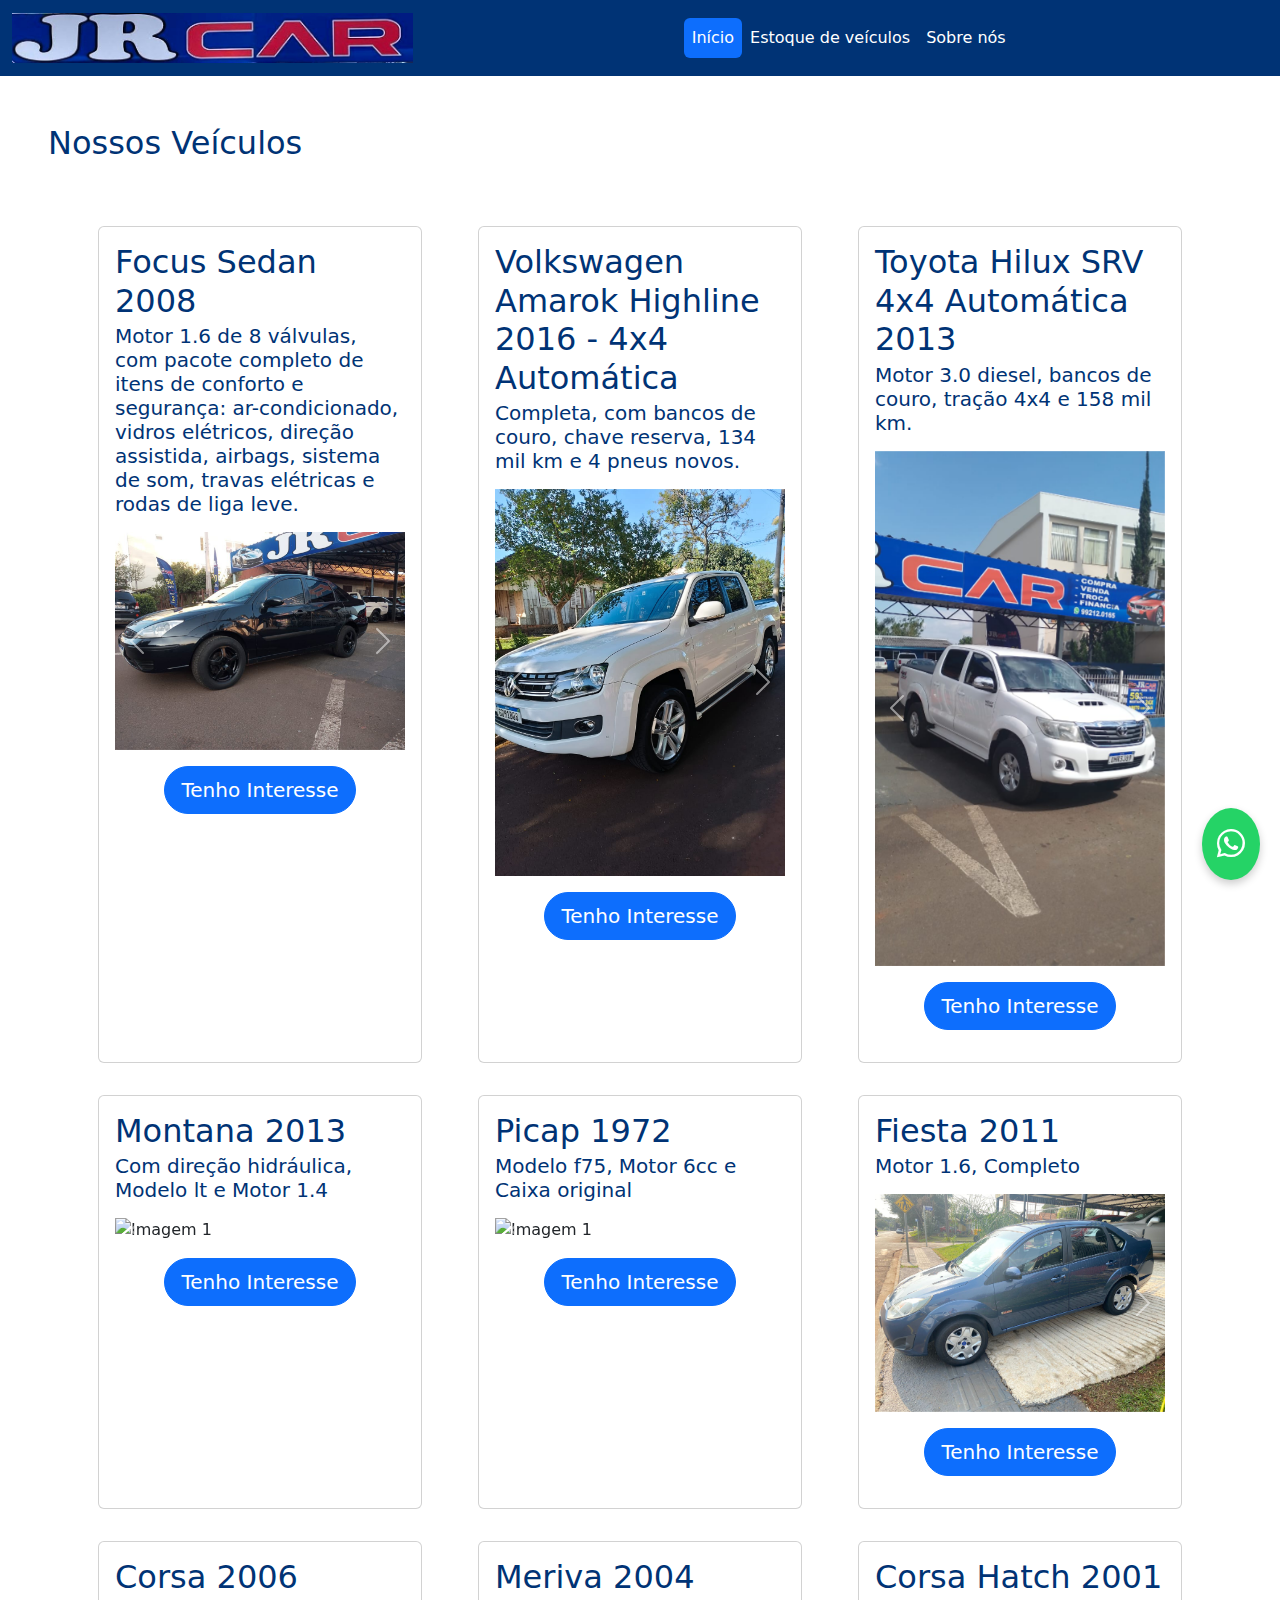
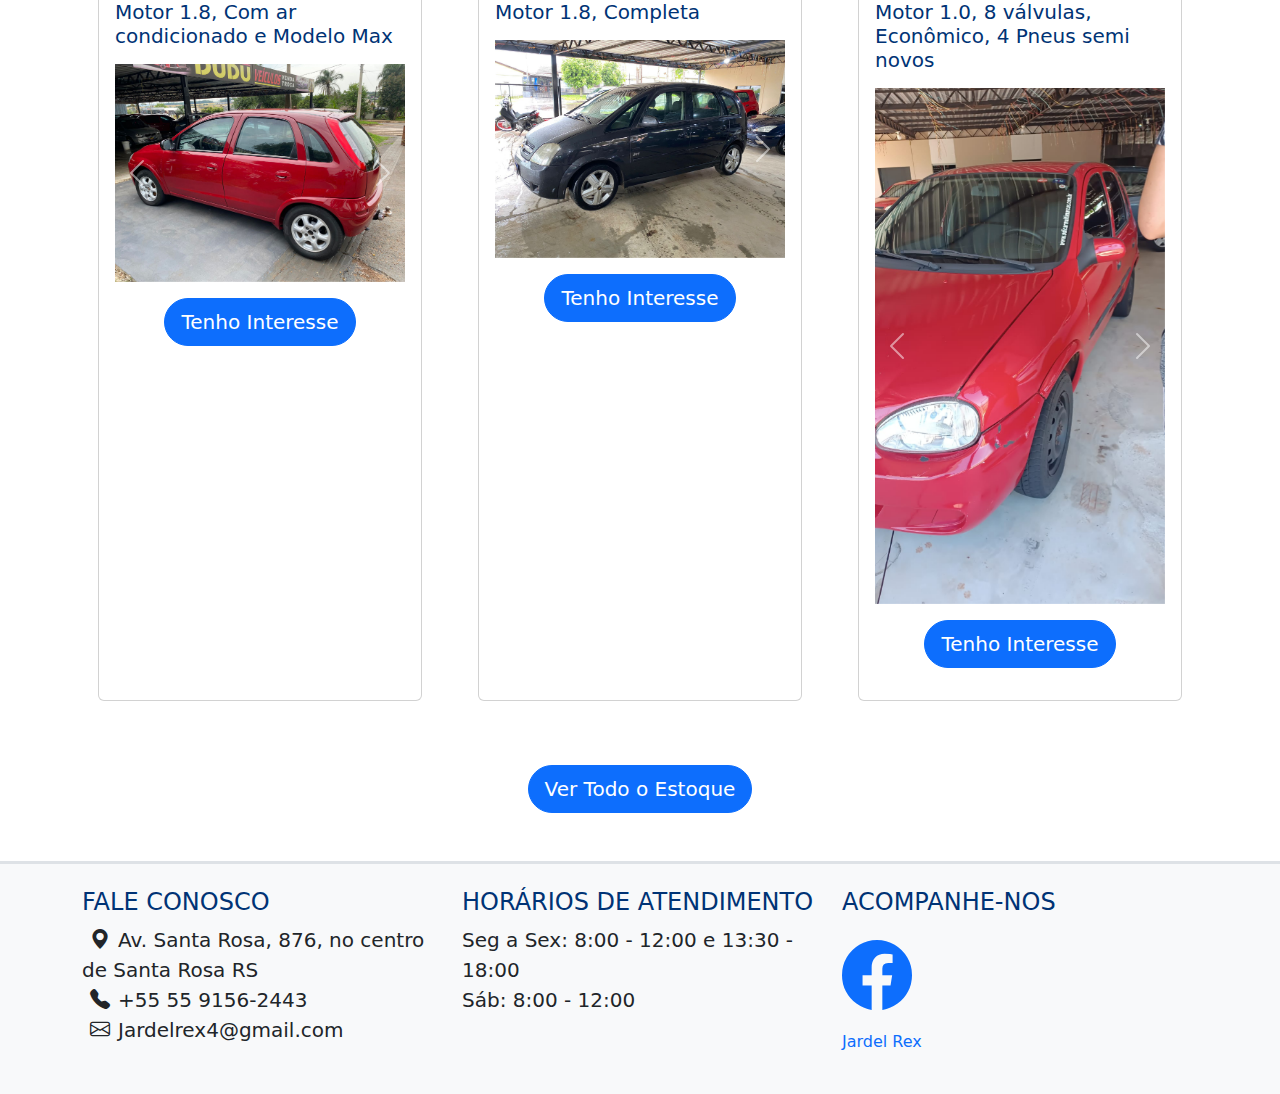
==== index.html @ c0e8c006 "Add files via upload" ====
<!DOCTYPE html>
<html lang="pt-BR">
<head>
    <meta charset="UTF-8">
    <meta name="viewport" content="width=device-width, initial-scale=1.0">
    <title>Jr Car</title>
    <link href="https://cdn.jsdelivr.net/npm/bootstrap@5.3.3/dist/css/bootstrap.min.css" rel="stylesheet"
        integrity="sha384-QWTKZyjpPEjISv5WaRU9OFeRpok6YctnYmDr5pNlyT2bRjXh0JMhjY6hW+ALEwIH" crossorigin="anonymous">
    <link rel="stylesheet" href="https://cdn.jsdelivr.net/npm/bootstrap-icons@1.11.3/font/bootstrap-icons.min.css">
    <link rel="stylesheet" href="styles.css">
</head>

<body class="d-flex flex-column min-vh-100">

    <!-- Colocar o icone de redirecionamento do whats em uma ponta da pagina fixado -->

    <!-- Criar o link de redirecionamento dos carros especificos -->

    <header>
        <nav class="navbar navbar-expand-sm" style="background-color: #003375;">
            <div class="container-fluid">

                <a class="navbar-brand" href="index.html">
                    <img src="jr car 1.jpeg" alt="Logo" class="img-fluid" style="max-height: 50px;">
                </a>

                <button class="navbar-toggler" type="button" data-bs-toggle="collapse" data-bs-target="#navbarNav"
                    aria-controls="navbarNav" aria-expanded="false" aria-label="Toggle navigation">
                    <span class="navbar-toggler-icon justify-content-end"></span>
                </button>

                <div id="navbarNav" class="navbar-collapse collapse justify-content-center">
                    <ul class="navbar-nav nav-pills">
                        <li class="nav-item"><a class="nav-link active" href="index.html"
                                style="color: #ffffff;">Início</a></li>
                        <li class="nav-item"><a class="nav-link" href="estoque.html" style="color: #ffffff;">Estoque de
                                veículos</a></li>
                        <li class="nav-item"><a class="nav-link" href="sobrenos.html" style="color: #ffffff;">Sobre
                                nós</a></li>
                    </ul>
                </div>
            </div>
        </nav>
    </header>



    <main class="flex-grow-1">
        <div class="h2 m-5" style="color: #003375;">Nossos Veículos</div>

        <div class="container">
            <div class="row">
                <div class="col-md-4 d-flex justify-content-center">
                    <div class="card m-3" style="width: 22rem; transition: background-color 0.3s ease;"
                        onmouseover="this.style.backgroundColor='#a9b9da'"
                        onmouseout="this.style.backgroundColor='#f0f0f0'">
                        <div class="card-body">
                            <h3 class="card-title fs-2" style="color: #003375;">Focus Sedan 2008</h3>

                            <h6 class="card-subtitle fs-5" style="color: #003375;">Motor 1.6 de 8 válvulas, com pacote
                                completo de itens de conforto e segurança: ar-condicionado, vidros elétricos, direção
                                assistida, airbags, sistema de som, travas elétricas e rodas de liga leve.</h6>

                            <div id="carouselFocus1" class="carousel slide mt-3" data-bs-ride="carousel">
                                <div class="carousel-inner">
                                    <div class="carousel-item active">
                                        <img src="./focus sedan 2008/focus sedan 2008.jpeg"
                                            class="d-block w-100 carousel-image" alt="Imagem 1 do Focus Sedan 2008">
                                    </div>

                                    <div class="carousel-item">
                                        <img src="./focus sedan 2008/focus sedan 2008 2.jpeg"
                                            class="d-block w-100 carousel-image" alt="Imagem 2 do Focus Sedan 2008">
                                    </div>

                                    <div class="carousel-item">
                                        <img src="./focus sedan 2008/focus sedan 2008 3.jpeg"
                                            class="d-block w-100 carousel-image" alt="Imagem 3 do Focus Sedan 2008">
                                    </div>

                                    <div class="carousel-item">
                                        <img src="./focus sedan 2008/focus sedan 2008 4.jpeg"
                                            class="d-block w-100 carousel-image" alt="Imagem 4 do Focus Sedan 2008">
                                    </div>

                                    <div class="carousel-item">
                                        <img src="./focus sedan 2008/focus sedan 2008 5.jpeg"
                                            class="d-block w-100 carousel-image" alt="Imagem 5 do Focus Sedan 2008">
                                    </div>

                                    <div class="carousel-item">
                                        <img src="./focus sedan 2008/focus sedan 2008 6.jpeg"
                                            class="d-block w-100 carousel-image" alt="Imagem 6 do Focus Sedan 2008">
                                    </div>
                                </div>

                                <button class="carousel-control-prev" type="button" data-bs-target="#carouselFocus1"
                                    data-bs-slide="prev">
                                    <span class="carousel-control-prev-icon" aria-hidden="true"></span>
                                    <span class="visually-hidden">Anterior</span>
                                </button>

                                <button class="carousel-control-next" type="button" data-bs-target="#carouselFocus1"
                                    data-bs-slide="next">
                                    <span class="carousel-control-next-icon" aria-hidden="true"></span>
                                    <span class="visually-hidden">Próximo</span>
                                </button>
                            </div>

                            <div class="d-flex justify-content-center">
                                <a href="https://wa.me/+555591562443" target="_blank"><button type="button" class="btn btn-primary rounded-pill m-3 btn-lg">Tenho Interesse</button></a>
                            </div>
                        </div>
                    </div>
                </div>


                <div class="col-md-4 d-flex justify-content-center">
                    <div class="card m-3" style="width: 22rem; transition: background-color 0.3s ease;"
                        onmouseover="this.style.backgroundColor='#a9b9da'"
                        onmouseout="this.style.backgroundColor='#f0f0f0'">
                        <div class="card-body">
                            <h3 class="card-title fs-2" style="color: #003375;">Volkswagen Amarok Highline 2016 - 4x4
                                Automática
                            </h3>

                            <h6 class="card-subtitle fs-5" style="color: #003375;">Completa, com bancos de couro, chave
                                reserva,
                                134 mil km e 4 pneus novos.</h6>

                            <div id="carouselFocus2" class="carousel slide mt-3" data-bs-ride="carousel">
                                <div class="carousel-inner">
                                    <div class="carousel-item active">
                                        <img src="./amarok highline 2016/amarok highline 1.jpeg"
                                            class="d-block w-100 carousel-image" alt="Imagem 1">
                                    </div>

                                    <div class="carousel-item">
                                        <img src="./amarok highline 2016/amarok highline 2.jpeg"
                                            class="d-block w-100 carousel-image" alt="Imagem 2">
                                    </div>

                                    <div class="carousel-item">
                                        <img src="./amarok highline 2016/amarok highline 3.jpeg"
                                            class="d-block w-100 carousel-image" alt="Imagem 3">
                                    </div>

                                    <div class="carousel-item">
                                        <img src="./amarok highline 2016/amarok highline 4.jpeg"
                                            class="d-block w-100 carousel-image" alt="Imagem 4">
                                    </div>

                                    <div class="carousel-item">
                                        <img src="./amarok highline 2016/amarok highline 5.jpeg"
                                            class="d-block w-100 carousel-image" alt="Imagem 5">
                                    </div>

                                    <div class="carousel-item">
                                        <img src="./amarok highline 2016/amarok highline 6.jpeg"
                                            class="d-block w-100 carousel-image" alt="Imagem 6">
                                    </div>
                                </div>

                                <button class="carousel-control-prev" type="button" data-bs-target="#carouselFocus2"
                                    data-bs-slide="prev">
                                    <span class="carousel-control-prev-icon" aria-hidden="true"></span>
                                    <span class="visually-hidden">Anterior</span>
                                </button>

                                <button class="carousel-control-next" type="button" data-bs-target="#carouselFocus2"
                                    data-bs-slide="next">
                                    <span class="carousel-control-next-icon" aria-hidden="true"></span>
                                    <span class="visually-hidden">Próximo</span>
                                </button>
                            </div>

                            <div class="d-flex justify-content-center">
                                <a href="https://wa.me/+555591562443" target="_blank"><button type="button" class="btn btn-primary rounded-pill m-3 btn-lg">Tenho Interesse</button></a>
                            </div>
                        </div>
                    </div>
                </div>


                <div class="col-md-4 d-flex justify-content-center">
                    <div class="card m-3" style="width: 22rem; transition: background-color 0.3s ease;"
                        onmouseover="this.style.backgroundColor='#a9b9da'"
                        onmouseout="this.style.backgroundColor='#f0f0f0'">
                        <div class="card-body">
                            <h3 class="card-title fs-2" style="color: #003375;">Toyota Hilux SRV 4x4 Automática 2013</h3>

                            <h6 class="card-subtitle fs-5" style="color: #003375;">Motor 3.0 diesel, bancos de couro, tração 4x4 e 158 mil km.</h6>

                            <div id="carouselFocus3" class="carousel slide mt-3" data-bs-ride="carousel">
                                <div class="carousel-inner">
                                    <div class="carousel-item active">
                                        <img src="./hilux srv 2013/hilux srv 2013 1.jpeg"
                                            class="d-block w-100 carousel-image" alt="Imagem 1">
                                    </div>

                                    <div class="carousel-item">
                                        <img src="./hilux srv 2013/hilux srv 2013 2.jpeg"
                                            class="d-block w-100 carousel-image" alt="Imagem 2">
                                    </div>

                                    <div class="carousel-item">
                                        <img src="./hilux srv 2013/hilux srv 2013 3.jpeg"
                                            class="d-block w-100 carousel-image" alt="Imagem 3">
                                    </div>

                                    <div class="carousel-item">
                                        <img src="./hilux srv 2013/hilux srv 2013 4.jpeg"
                                            class="d-block w-100 carousel-image" alt="Imagem 4">
                                    </div>

                                    <div class="carousel-item">
                                        <img src="./hilux srv 2013/hilux srv 2013 5.jpeg"
                                            class="d-block w-100 carousel-image" alt="Imagem 5">
                                    </div>
                                </div>

                                <button class="carousel-control-prev" type="button" data-bs-target="#carouselFocus3"
                                    data-bs-slide="prev">
                                    <span class="carousel-control-prev-icon" aria-hidden="true"></span>
                                    <span class="visually-hidden">Anterior</span>
                                </button>

                                <button class="carousel-control-next" type="button" data-bs-target="#carouselFocus3"
                                    data-bs-slide="next">
                                    <span class="carousel-control-next-icon" aria-hidden="true"></span>
                                    <span class="visually-hidden">Próximo</span>
                                </button>
                            </div>

                            <div class="d-flex justify-content-center">
                                <a href="https://wa.me/+555591562443" target="_blank"><button type="button" class="btn btn-primary rounded-pill m-3 btn-lg">Tenho Interesse</button></a>
                            </div>
                        </div>
                    </div>
                </div>

                <div class="col-md-4 d-flex justify-content-center">
                    <div class="card m-3" style="width: 22rem; transition: background-color 0.3s ease;"
                        onmouseover="this.style.backgroundColor='#a9b9da'"
                        onmouseout="this.style.backgroundColor='#f0f0f0'">
                        <div class="card-body">
                            <h3 class="card-title fs-2" style="color: #003375;">Montana 2013</h3>

                            <h6 class="card-subtitle fs-5" style="color: #003375;">Com direção hidráulica, Modelo lt e Motor 1.4</h6>

                            <div id="carouselFocus4" class="carousel slide mt-3" data-bs-ride="carousel">
                                <div class="carousel-inner">
                                    <div class="carousel-item active">
                                        <img src="./Montana 2013/Montana 2013 1.jpeg"
                                            class="d-block w-100 carousel-image" alt="Imagem 1">
                                    </div>

                                    <div class="carousel-item">
                                        <img src="./Montana 2013/Montana 2013 2.jpeg"
                                            class="d-block w-100 carousel-image" alt="Imagem 2">
                                    </div>

                                    <div class="carousel-item">
                                        <img src="./Montana 2013/Montana 2013 3.jpeg"
                                            class="d-block w-100 carousel-image" alt="Imagem 3">
                                    </div>

                                    <div class="carousel-item">
                                        <img src="./Montana 2013/Montana 2013 4.jpeg"
                                            class="d-block w-100 carousel-image" alt="Imagem 4">
                                    </div>

                                </div>

                                <button class="carousel-control-prev" type="button" data-bs-target="#carouselFocus4"
                                    data-bs-slide="prev">
                                    <span class="carousel-control-prev-icon" aria-hidden="true"></span>
                                    <span class="visually-hidden">Anterior</span>
                                </button>

                                <button class="carousel-control-next" type="button" data-bs-target="#carouselFocus4"
                                    data-bs-slide="next">
                                    <span class="carousel-control-next-icon" aria-hidden="true"></span>
                                    <span class="visually-hidden">Próximo</span>
                                </button>
                            </div>

                            <div class="d-flex justify-content-center">
                                <a href="https://wa.me/+555591562443" target="_blank"><button type="button" class="btn btn-primary rounded-pill m-3 btn-lg">Tenho Interesse</button></a>
                            </div>
                        </div>
                    </div>
                </div>

                <div class="col-md-4 d-flex justify-content-center">
                    <div class="card m-3" style="width: 22rem; transition: background-color 0.3s ease;"
                        onmouseover="this.style.backgroundColor='#a9b9da'"
                        onmouseout="this.style.backgroundColor='#f0f0f0'">
                        <div class="card-body">
                            <h3 class="card-title fs-2" style="color: #003375;">Picap 1972</h3>

                            <h6 class="card-subtitle fs-5" style="color: #003375;">Modelo f75, Motor 6cc e Caixa original</h6>

                            <div id="carouselFocus5" class="carousel slide mt-3" data-bs-ride="carousel">
                                <div class="carousel-inner">
                                    <div class="carousel-item active">
                                        <img src="./Picap 1972/Picap 1972 1.jpeg"
                                            class="d-block w-100 carousel-image" alt="Imagem 1">
                                    </div>

                                    <div class="carousel-item">
                                        <img src="./Picap 1972/Picap 1972 2.jpeg"
                                            class="d-block w-100 carousel-image" alt="Imagem 2">
                                    </div>

                                    <div class="carousel-item">
                                        <img src="./Picap 1972/Picap 1972 3.jpeg"
                                            class="d-block w-100 carousel-image" alt="Imagem 3">
                                    </div>

                                    <div class="carousel-item">
                                        <img src="./Picap 1972/Picap 1972 4.jpeg"
                                            class="d-block w-100 carousel-image" alt="Imagem 4">
                                    </div>

                                </div>

                                <button class="carousel-control-prev" type="button" data-bs-target="#carouselFocus5"
                                    data-bs-slide="prev">
                                    <span class="carousel-control-prev-icon" aria-hidden="true"></span>
                                    <span class="visually-hidden">Anterior</span>
                                </button>

                                <button class="carousel-control-next" type="button" data-bs-target="#carouselFocus5"
                                    data-bs-slide="next">
                                    <span class="carousel-control-next-icon" aria-hidden="true"></span>
                                    <span class="visually-hidden">Próximo</span>
                                </button>
                            </div>

                            <div class="d-flex justify-content-center">
                                <a href="https://wa.me/+555591562443" target="_blank"><button type="button" class="btn btn-primary rounded-pill m-3 btn-lg">Tenho Interesse</button></a>
                            </div>
                        </div>
                    </div>
                </div>

                <div class="col-md-4 d-flex justify-content-center">
                    <div class="card m-3" style="width: 22rem; transition: background-color 0.3s ease;"
                        onmouseover="this.style.backgroundColor='#a9b9da'"
                        onmouseout="this.style.backgroundColor='#f0f0f0'">
                        <div class="card-body">
                            <h3 class="card-title fs-2" style="color: #003375;">Fiesta 2011</h3>

                            <h6 class="card-subtitle fs-5" style="color: #003375;">Motor 1.6, Completo</h6>

                            <div id="carouselFocus6" class="carousel slide mt-3" data-bs-ride="carousel">
                                <div class="carousel-inner">
                                    <div class="carousel-item active">
                                        <img src="./fiesta 2011/fiesta 2011 1.jpeg"
                                            class="d-block w-100 carousel-image" alt="Imagem 1">
                                    </div>

                                    <div class="carousel-item">
                                        <img src="./fiesta 2011/fiesta 2011 2.jpeg"
                                            class="d-block w-100 carousel-image" alt="Imagem 2">
                                    </div>

                                    <div class="carousel-item">
                                        <img src="./fiesta 2011/fiesta 2011 3.jpeg"
                                            class="d-block w-100 carousel-image" alt="Imagem 3">
                                    </div>

                                    <div class="carousel-item">
                                        <img src="./fiesta 2011/fiesta 2011 4.jpeg"
                                            class="d-block w-100 carousel-image" alt="Imagem 4">
                                    </div>

                                </div>

                                <button class="carousel-control-prev" type="button" data-bs-target="#carouselFocus6"
                                    data-bs-slide="prev">
                                    <span class="carousel-control-prev-icon" aria-hidden="true"></span>
                                    <span class="visually-hidden">Anterior</span>
                                </button>

                                <button class="carousel-control-next" type="button" data-bs-target="#carouselFocus6"
                                    data-bs-slide="next">
                                    <span class="carousel-control-next-icon" aria-hidden="true"></span>
                                    <span class="visually-hidden">Próximo</span>
                                </button>
                            </div>

                            <div class="d-flex justify-content-center">
                                <a href="https://wa.me/+555591562443" target="_blank"><button type="button" class="btn btn-primary rounded-pill m-3 btn-lg">Tenho Interesse</button></a>
                            </div>
                        </div>
                    </div>
                </div>

                <div class="col-md-4 d-flex justify-content-center">
                    <div class="card m-3" style="width: 22rem; transition: background-color 0.3s ease;"
                        onmouseover="this.style.backgroundColor='#a9b9da'"
                        onmouseout="this.style.backgroundColor='#f0f0f0'">
                        <div class="card-body">
                            <h3 class="card-title fs-2" style="color: #003375;">Corsa 2006</h3>

                            <h6 class="card-subtitle fs-5" style="color: #003375;">Motor 1.8, Com ar condicionado e Modelo Max</h6>

                            <div id="carouselFocus7" class="carousel slide mt-3" data-bs-ride="carousel">
                                <div class="carousel-inner">
                                    <div class="carousel-item active">
                                        <img src="./corsa 2006/corsa 2006 1.jpeg"
                                            class="d-block w-100 carousel-image" alt="Imagem 1">
                                    </div>

                                    <div class="carousel-item">
                                        <img src="./corsa 2006/corsa 2006 2.jpeg"
                                            class="d-block w-100 carousel-image" alt="Imagem 2">
                                    </div>

                                    <div class="carousel-item">
                                        <img src="./corsa 2006/corsa 2006 3.jpeg"
                                            class="d-block w-100 carousel-image" alt="Imagem 3">
                                    </div>

                                    <div class="carousel-item">
                                        <img src="./corsa 2006/corsa 2006 4.jpeg"
                                            class="d-block w-100 carousel-image" alt="Imagem 4">
                                    </div>

                                </div>

                                <button class="carousel-control-prev" type="button" data-bs-target="#carouselFocus7"
                                    data-bs-slide="prev">
                                    <span class="carousel-control-prev-icon" aria-hidden="true"></span>
                                    <span class="visually-hidden">Anterior</span>
                                </button>

                                <button class="carousel-control-next" type="button" data-bs-target="#carouselFocus7"
                                    data-bs-slide="next">
                                    <span class="carousel-control-next-icon" aria-hidden="true"></span>
                                    <span class="visually-hidden">Próximo</span>
                                </button>
                            </div>

                            <div class="d-flex justify-content-center">
                                <a href="https://wa.me/+555591562443" target="_blank"><button type="button" class="btn btn-primary rounded-pill m-3 btn-lg">Tenho Interesse</button></a>
                            </div>
                        </div>
                    </div>
                </div>

                <div class="col-md-4 d-flex justify-content-center">
                    <div class="card m-3" style="width: 22rem; transition: background-color 0.3s ease;"
                        onmouseover="this.style.backgroundColor='#a9b9da'"
                        onmouseout="this.style.backgroundColor='#f0f0f0'">
                        <div class="card-body">
                            <h3 class="card-title fs-2" style="color: #003375;">Meriva 2004</h3>

                            <h6 class="card-subtitle fs-5" style="color: #003375;">Motor 1.8, Completa</h6>

                            <div id="carouselFocus8" class="carousel slide mt-3" data-bs-ride="carousel">
                                <div class="carousel-inner">
                                    <div class="carousel-item active">
                                        <img src="./meriva 2004/meriva 2004 1.jpeg"
                                            class="d-block w-100 carousel-image" alt="Imagem 1">
                                    </div>

                                    <div class="carousel-item">
                                        <img src="./meriva 2004/meriva 2004 2.jpeg"
                                            class="d-block w-100 carousel-image" alt="Imagem 2">
                                    </div>

                                    <div class="carousel-item">
                                        <img src="./meriva 2004/meriva 2004 3.jpeg"
                                            class="d-block w-100 carousel-image" alt="Imagem 3">
                                    </div>

                                    <div class="carousel-item">
                                        <img src="./meriva 2004/meriva 2004 4.jpeg"
                                            class="d-block w-100 carousel-image" alt="Imagem 4">
                                    </div>

                                </div>

                                <button class="carousel-control-prev" type="button" data-bs-target="#carouselFocus8"
                                    data-bs-slide="prev">
                                    <span class="carousel-control-prev-icon" aria-hidden="true"></span>
                                    <span class="visually-hidden">Anterior</span>
                                </button>

                                <button class="carousel-control-next" type="button" data-bs-target="#carouselFocus8"
                                    data-bs-slide="next">
                                    <span class="carousel-control-next-icon" aria-hidden="true"></span>
                                    <span class="visually-hidden">Próximo</span>
                                </button>
                            </div>

                            <div class="d-flex justify-content-center">
                                <a href="https://wa.me/+555591562443" target="_blank"><button type="button" class="btn btn-primary rounded-pill m-3 btn-lg">Tenho Interesse</button></a>
                            </div>
                        </div>
                    </div>
                </div>

                <div class="col-md-4 d-flex justify-content-center">
                    <div class="card m-3" style="width: 22rem; transition: background-color 0.3s ease;"
                        onmouseover="this.style.backgroundColor='#a9b9da'"
                        onmouseout="this.style.backgroundColor='#f0f0f0'">
                        <div class="card-body">
                            <h3 class="card-title fs-2" style="color: #003375;">Corsa Hatch 2001</h3>

                            <h6 class="card-subtitle fs-5" style="color: #003375;">Motor 1.0, 8 válvulas, Econômico, 4 Pneus semi novos</h6>

                            <div id="carouselFocus9" class="carousel slide mt-3" data-bs-ride="carousel">
                                <div class="carousel-inner">
                                    <div class="carousel-item active">
                                        <img src="./corsa hatch/corsa hatch 1.jpeg"
                                            class="d-block w-100 carousel-image" alt="Imagem 1">
                                    </div>

                                    <div class="carousel-item">
                                        <img src="./corsa hatch/corsa hatch 2.jpeg"
                                            class="d-block w-100 carousel-image" alt="Imagem 2">
                                    </div>

                                    <div class="carousel-item">
                                        <img src="./corsa hatch/corsa hatch 3.jpeg"
                                            class="d-block w-100 carousel-image" alt="Imagem 3">
                                    </div>

                                    <div class="carousel-item">
                                        <img src="./corsa hatch/corsa hatch 4.jpeg"
                                            class="d-block w-100 carousel-image" alt="Imagem 4">
                                    </div>

                                    <div class="carousel-item">
                                        <img src="./corsa hatch/corsa hatch 5.jpeg"
                                            class="d-block w-100 carousel-image" alt="Imagem 5">
                                    </div>

                                </div>

                                <button class="carousel-control-prev" type="button" data-bs-target="#carouselFocus9"
                                    data-bs-slide="prev">
                                    <span class="carousel-control-prev-icon" aria-hidden="true"></span>
                                    <span class="visually-hidden">Anterior</span>
                                </button>

                                <button class="carousel-control-next" type="button" data-bs-target="#carouselFocus9"
                                    data-bs-slide="next">
                                    <span class="carousel-control-next-icon" aria-hidden="true"></span>
                                    <span class="visually-hidden">Próximo</span>
                                </button>
                            </div>

                            <div class="d-flex justify-content-center">
                                <a href="https://wa.me/+555591562443" target="_blank"><button type="button" class="btn btn-primary rounded-pill m-3 btn-lg">Tenho Interesse</button></a>
                            </div>
                        </div>
                    </div>
                </div>

                <div class="modal fade" id="zoomModal" tabindex="-1" aria-labelledby="zoomModalLabel"
                    aria-hidden="true">
                    <div class="modal-dialog modal-dialog-centered">
                        <div class="modal-content">
                            <div class="modal-body p-0">
                                <img id="zoomImage" src="" class="img-fluid" alt="Imagem ampliada">
                            </div>
                        </div>
                    </div>
                </div>

            </div>
        </div>
    </main>



    <div class="d-flex justify-content-center">
        <a href="estoque.html">
            <button type="button" class="btn btn-primary rounded-pill m-5 btn-lg">Ver Todo o Estoque</button>
        </a>
    </div>


    <a href="https://wa.me/+555591562443" class="whatsapp-icon" target="_blank" title="Fale conosco no WhatsApp">
        <i class="bi bi-whatsapp fs-3"></i>
    </a>


    <footer class="bg-light text-dark mt-auto py-4 border-top border-3">
        <div class="container">
            <div class="row text-center text-lg-start">
                <div class="col-12 col-lg-4 mb-4 mb-lg-0">
                    <h4 class="text-uppercase" style="color: #003375">Fale Conosco</h4>
                    <ul class="list-unstyled">
                        <li class="text-dark fs-5"><i class="bi bi-geo-alt-fill p-2"></i>Av. Santa Rosa, 876, no centro
                            de Santa Rosa RS</li>
                        <li class="text-dark fs-5"><i class="bi bi-telephone-fill p-2"></i>+55 55 9156-2443</li>
                        <li class="text-dark fs-5"><i class="bi bi-envelope p-2"></i>Jardelrex4@gmail.com</li>
                    </ul>
                </div>

                <div class="col-12 col-lg-4 mb-4 mb-lg-0">
                    <h4 class="text-uppercase" style="color: #003375">Horários de Atendimento</h4>
                    <p class="fs-5">Seg a Sex: 8:00 - 12:00 e 13:30 - 18:00<br>Sáb: 8:00 - 12:00</p>
                </div>

                <div class="col-12 col-lg-4">
                    <h4 class="text-uppercase" style="color: #003375">Acompanhe-nos</h4>
                    <ul class="list-unstyled">
                        <li><a href="https://www.facebook.com/profile.php?id=100069347302375&mibextid=ZbWKwL"
                                target="_blank" class="text-decoration-none"><i class="bi bi-facebook"></i><br>Jardel
                                Rex</a></li>
                    </ul>
                </div>
            </div>
        </div>
    </footer>


    <script>
        document.addEventListener('click', function (event) {
            if (event.target.classList.contains('carousel-image')) {
                const zoomImage = document.getElementById('zoomImage');
                zoomImage.src = event.target.src;
                const zoomModal = new bootstrap.Modal(document.getElementById('zoomModal'));
                zoomModal.show();
            }
        });
    </script>

    <script src="https://cdn.jsdelivr.net/npm/bootstrap@5.3.3/dist/js/bootstrap.bundle.min.js"
        integrity="sha384-YvpcrYf0tY3lHB60NNkmXc5s9fDVZLESaAA55NDzOxhy9GkcIdslK1eN7N6jIeHz"
        crossorigin="anonymous"></script>
</body>
</html>
---- styles.css ----
.bi-facebook {
    font-size: 70px;
}

.bi-geo-alt-fill {
    font-size: 20px;
}

.bi-telephone-fill {
    font-size: 20px;
}

.bi-envelope {
    font-size: 20px;
}

.whatsapp-icon {
    position: fixed;
    bottom: 20px;
    right: 20px;
    background-color: #25D366;
    color: white;
    padding: 15px;
    border-radius: 50%;
    box-shadow: 0 4px 8px rgba(0, 0, 0, 0.2);
    transition: transform 0.3s ease;
    z-index: 1000;
}

.whatsapp-icon:hover {
    transform: scale(1.1);
}
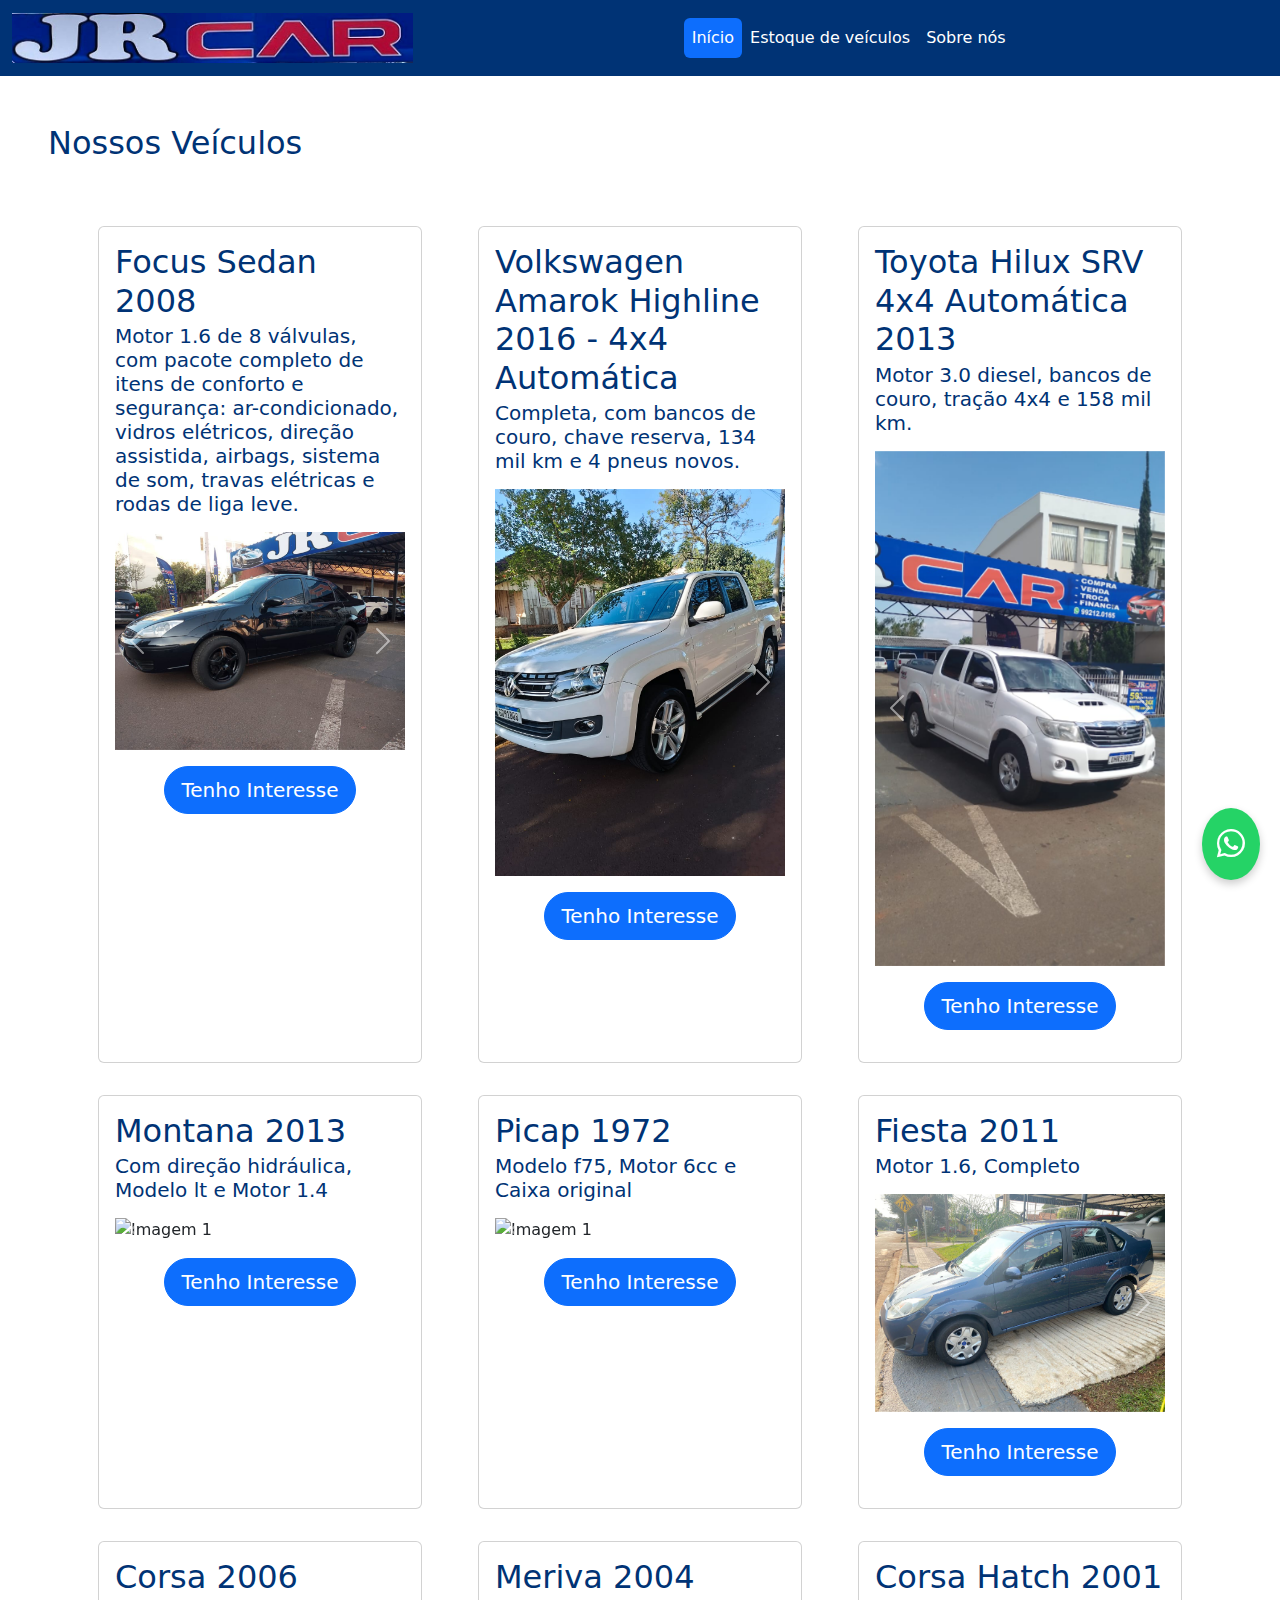
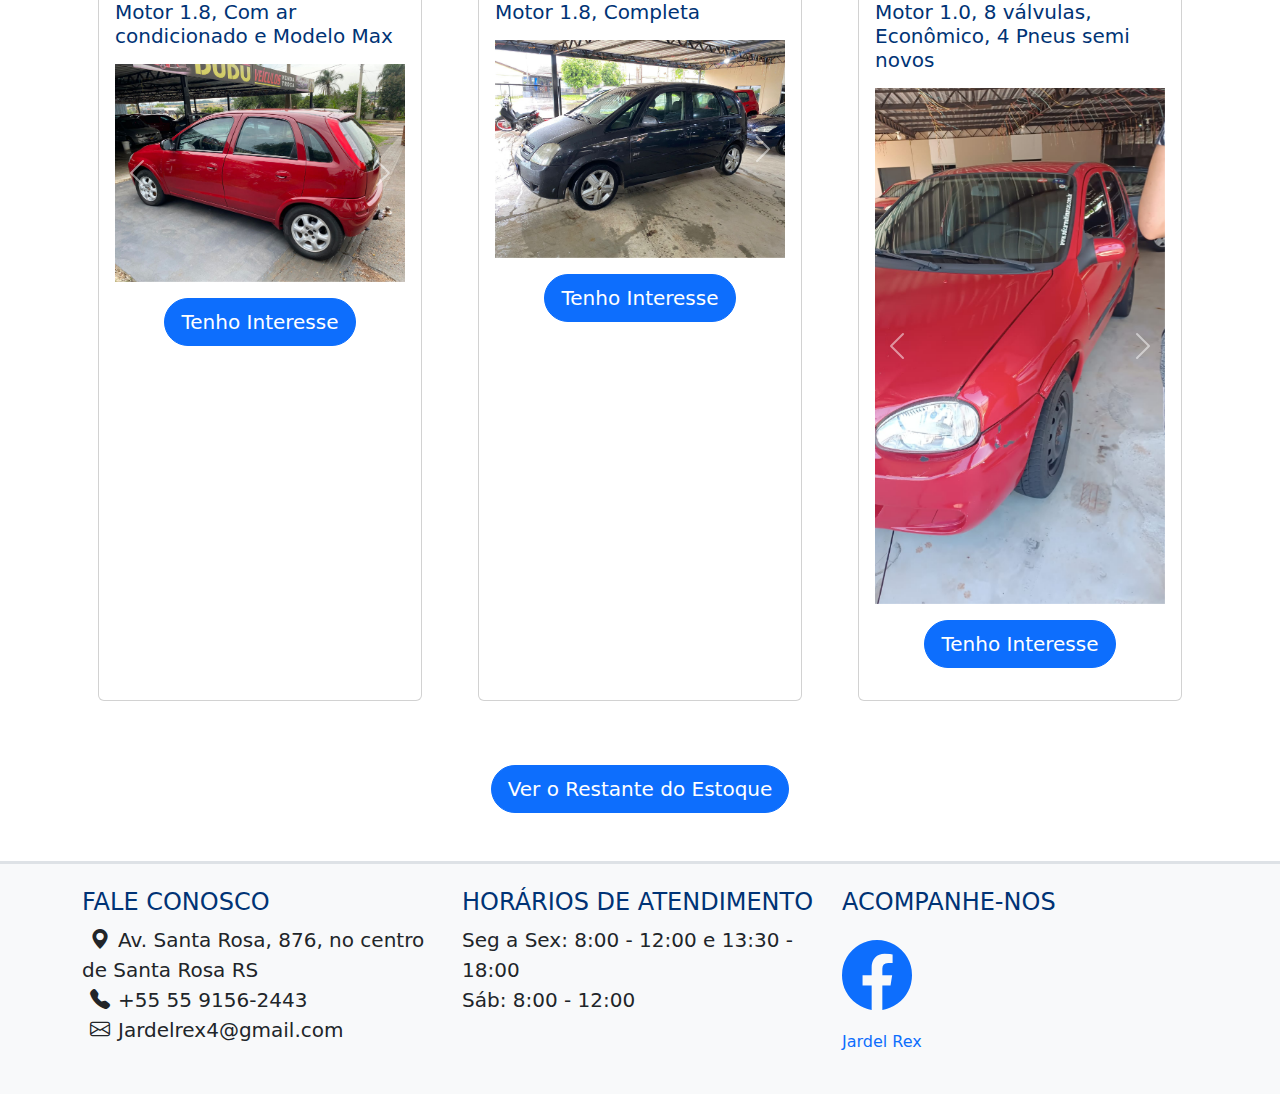
==== commit 875fe0a0: "Update index.html" ====
--- a/index.html
+++ b/index.html
@@ -12,10 +12,6 @@
 
 <body class="d-flex flex-column min-vh-100">
 
-    <!-- Colocar o icone de redirecionamento do whats em uma ponta da pagina fixado -->
-
-    <!-- Criar o link de redirecionamento dos carros especificos -->
-
     <header>
         <nav class="navbar navbar-expand-sm" style="background-color: #003375;">
             <div class="container-fluid">
@@ -61,7 +57,7 @@
                                 completo de itens de conforto e segurança: ar-condicionado, vidros elétricos, direção
                                 assistida, airbags, sistema de som, travas elétricas e rodas de liga leve.</h6>
 
-                            <div id="carouselFocus1" class="carousel slide mt-3" data-bs-ride="carousel">
+                            <div id="carouselFocus1" class="carousel slide mt-3">
                                 <div class="carousel-inner">
                                     <div class="carousel-item active">
                                         <img src="./focus sedan 2008/focus sedan 2008.jpeg"
@@ -128,7 +124,7 @@
                                 reserva,
                                 134 mil km e 4 pneus novos.</h6>
 
-                            <div id="carouselFocus2" class="carousel slide mt-3" data-bs-ride="carousel">
+                            <div id="carouselFocus2" class="carousel slide mt-3">
                                 <div class="carousel-inner">
                                     <div class="carousel-item active">
                                         <img src="./amarok highline 2016/amarok highline 1.jpeg"
@@ -191,7 +187,7 @@
 
                             <h6 class="card-subtitle fs-5" style="color: #003375;">Motor 3.0 diesel, bancos de couro, tração 4x4 e 158 mil km.</h6>
 
-                            <div id="carouselFocus3" class="carousel slide mt-3" data-bs-ride="carousel">
+                            <div id="carouselFocus3" class="carousel slide mt-3">
                                 <div class="carousel-inner">
                                     <div class="carousel-item active">
                                         <img src="./hilux srv 2013/hilux srv 2013 1.jpeg"
@@ -248,7 +244,7 @@
 
                             <h6 class="card-subtitle fs-5" style="color: #003375;">Com direção hidráulica, Modelo lt e Motor 1.4</h6>
 
-                            <div id="carouselFocus4" class="carousel slide mt-3" data-bs-ride="carousel">
+                            <div id="carouselFocus4" class="carousel slide mt-3">
                                 <div class="carousel-inner">
                                     <div class="carousel-item active">
                                         <img src="./Montana 2013/Montana 2013 1.jpeg"
@@ -301,7 +297,7 @@
 
                             <h6 class="card-subtitle fs-5" style="color: #003375;">Modelo f75, Motor 6cc e Caixa original</h6>
 
-                            <div id="carouselFocus5" class="carousel slide mt-3" data-bs-ride="carousel">
+                            <div id="carouselFocus5" class="carousel slide mt-3">
                                 <div class="carousel-inner">
                                     <div class="carousel-item active">
                                         <img src="./Picap 1972/Picap 1972 1.jpeg"
@@ -354,7 +350,7 @@
 
                             <h6 class="card-subtitle fs-5" style="color: #003375;">Motor 1.6, Completo</h6>
 
-                            <div id="carouselFocus6" class="carousel slide mt-3" data-bs-ride="carousel">
+                            <div id="carouselFocus6" class="carousel slide mt-3">
                                 <div class="carousel-inner">
                                     <div class="carousel-item active">
                                         <img src="./fiesta 2011/fiesta 2011 1.jpeg"
@@ -407,7 +403,7 @@
 
                             <h6 class="card-subtitle fs-5" style="color: #003375;">Motor 1.8, Com ar condicionado e Modelo Max</h6>
 
-                            <div id="carouselFocus7" class="carousel slide mt-3" data-bs-ride="carousel">
+                            <div id="carouselFocus7" class="carousel slide mt-3">
                                 <div class="carousel-inner">
                                     <div class="carousel-item active">
                                         <img src="./corsa 2006/corsa 2006 1.jpeg"
@@ -460,7 +456,7 @@
 
                             <h6 class="card-subtitle fs-5" style="color: #003375;">Motor 1.8, Completa</h6>
 
-                            <div id="carouselFocus8" class="carousel slide mt-3" data-bs-ride="carousel">
+                            <div id="carouselFocus8" class="carousel slide mt-3">
                                 <div class="carousel-inner">
                                     <div class="carousel-item active">
                                         <img src="./meriva 2004/meriva 2004 1.jpeg"
@@ -513,7 +509,7 @@
 
                             <h6 class="card-subtitle fs-5" style="color: #003375;">Motor 1.0, 8 válvulas, Econômico, 4 Pneus semi novos</h6>
 
-                            <div id="carouselFocus9" class="carousel slide mt-3" data-bs-ride="carousel">
+                            <div id="carouselFocus9" class="carousel slide mt-3">
                                 <div class="carousel-inner">
                                     <div class="carousel-item active">
                                         <img src="./corsa hatch/corsa hatch 1.jpeg"
@@ -581,7 +577,7 @@
 
     <div class="d-flex justify-content-center">
         <a href="estoque.html">
-            <button type="button" class="btn btn-primary rounded-pill m-5 btn-lg">Ver Todo o Estoque</button>
+            <button type="button" class="btn btn-primary rounded-pill m-5 btn-lg">Ver o Restante do Estoque</button>
         </a>
     </div>
 
@@ -637,4 +633,4 @@
         integrity="sha384-YvpcrYf0tY3lHB60NNkmXc5s9fDVZLESaAA55NDzOxhy9GkcIdslK1eN7N6jIeHz"
         crossorigin="anonymous"></script>
 </body>
-</html>+</html>
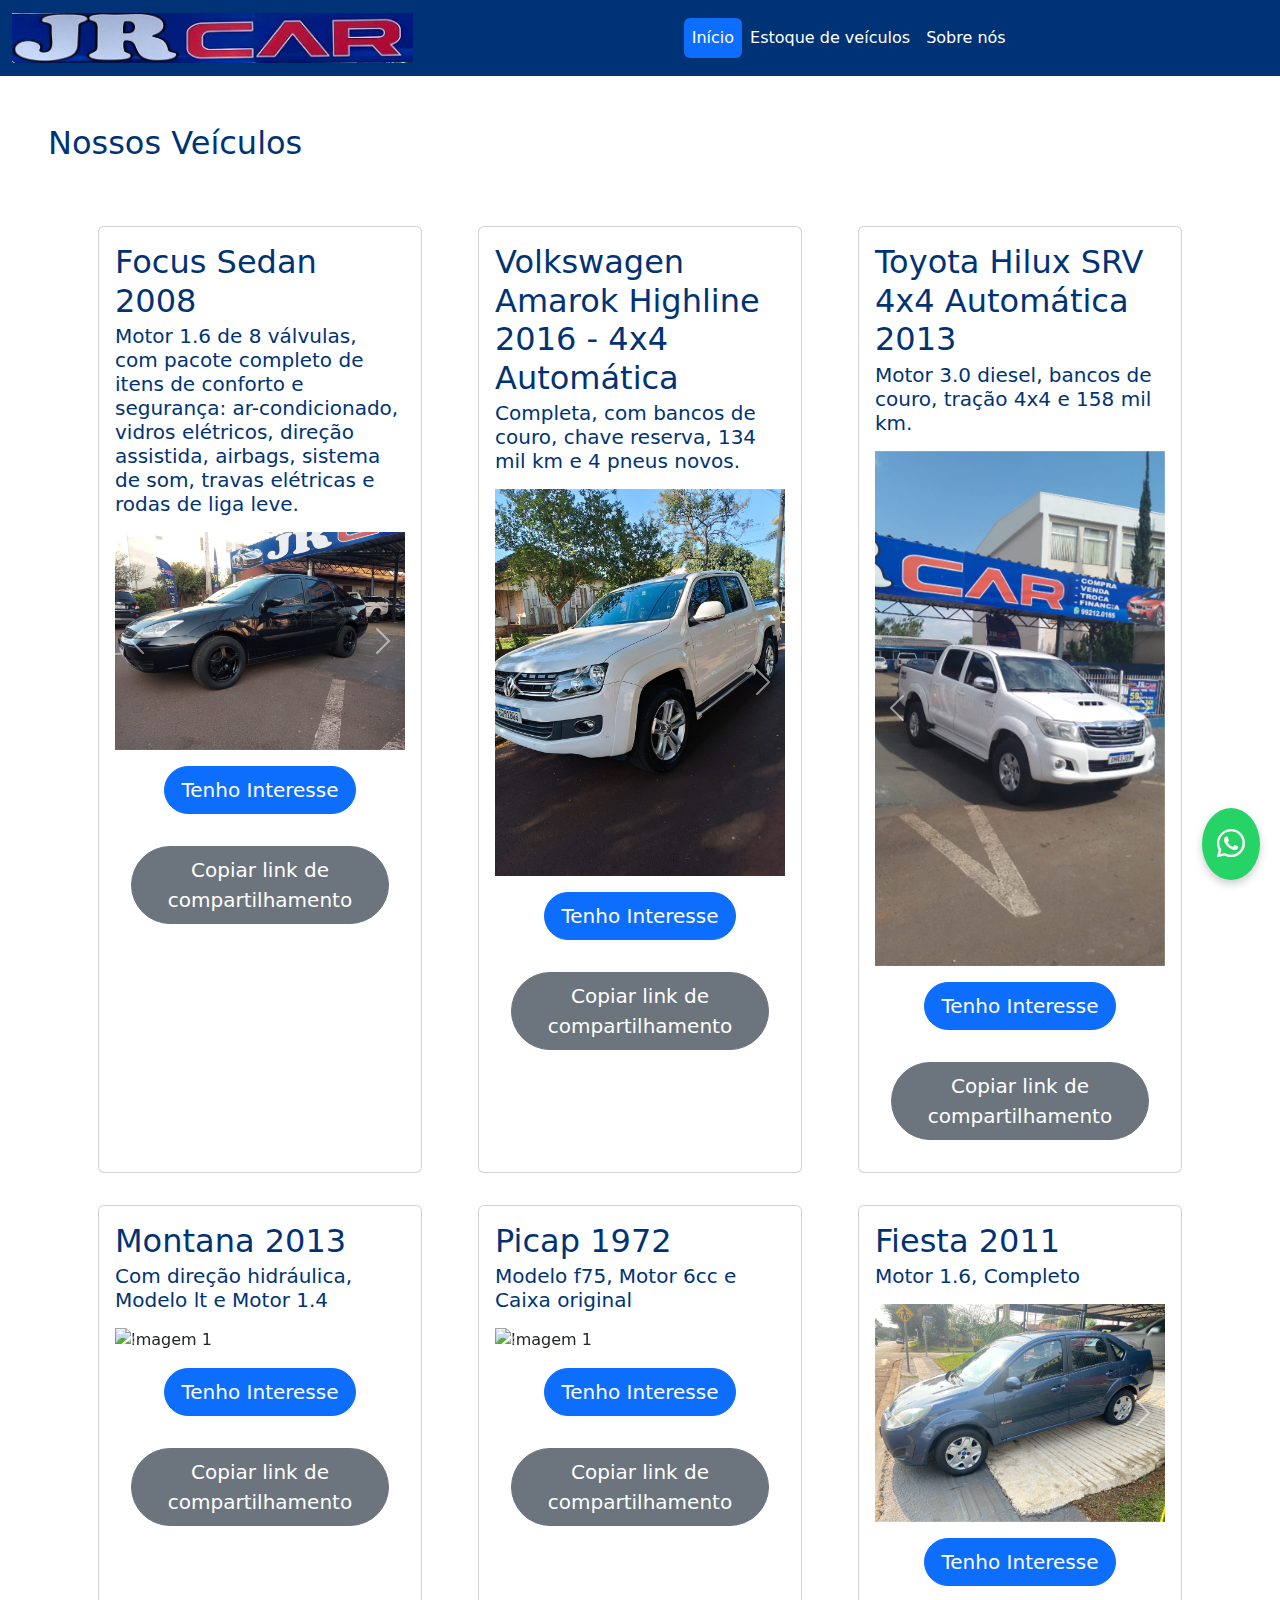
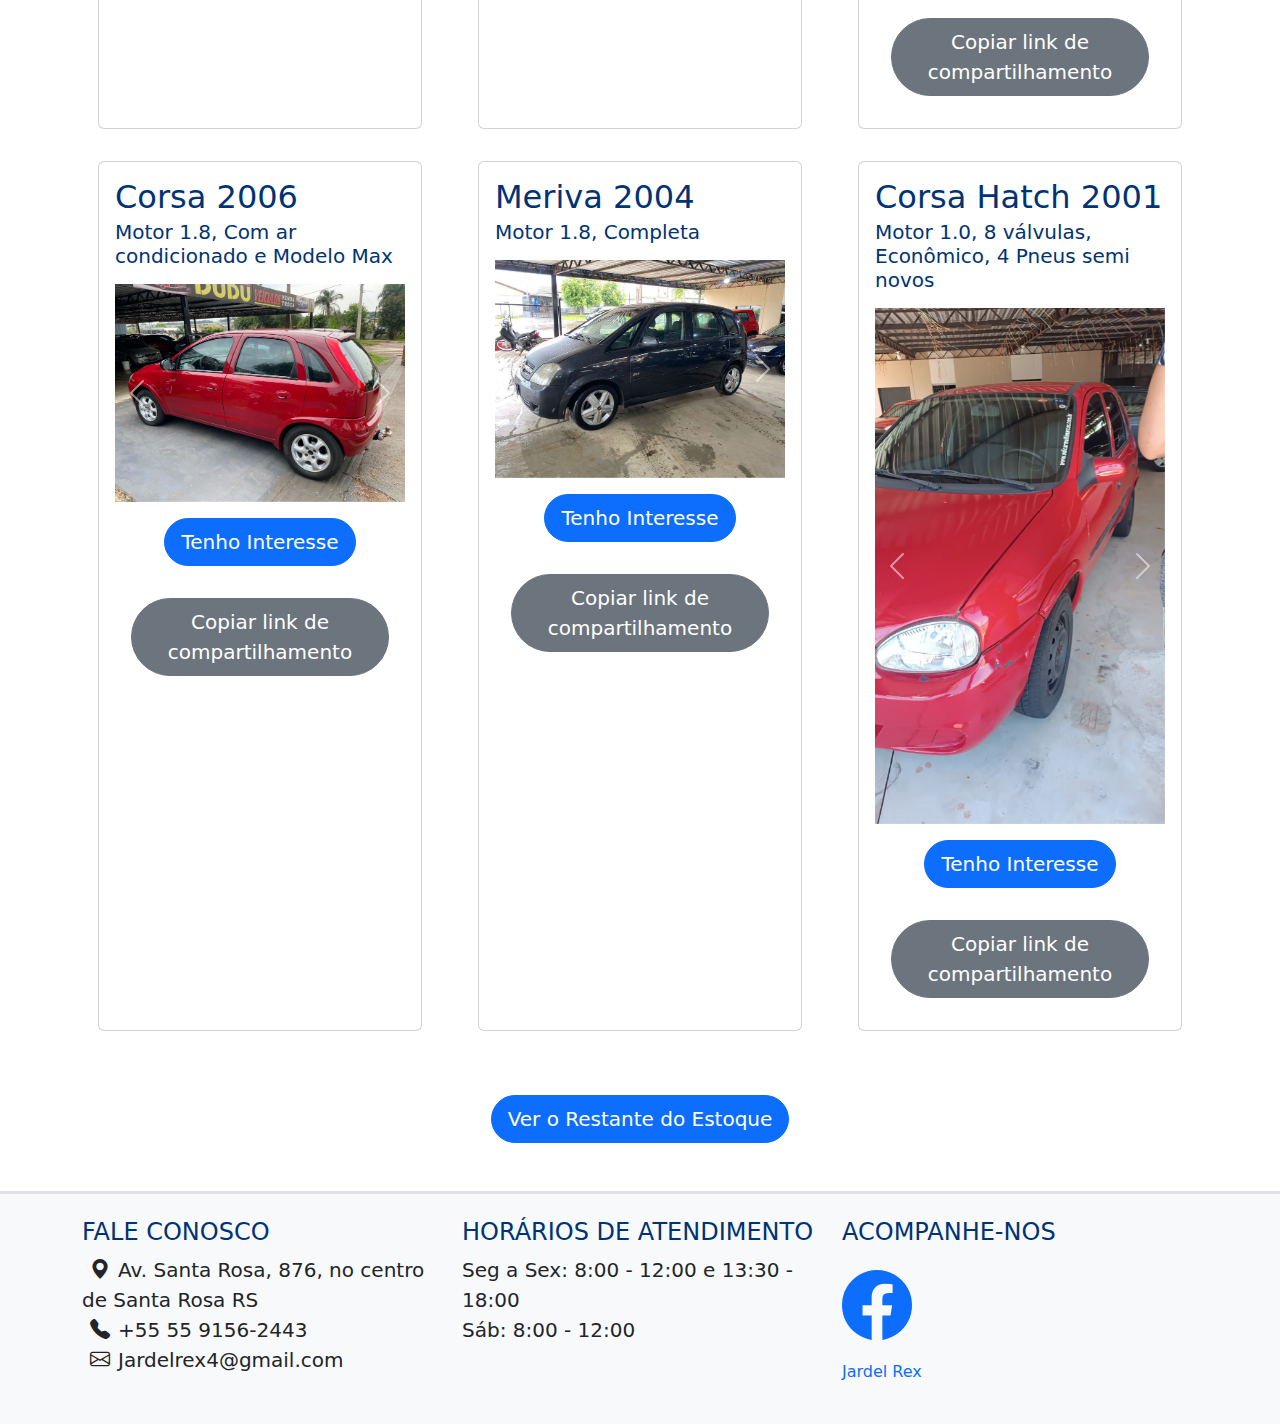
==== commit 9581cf6f: "Update index.html" ====
--- a/index.html
+++ b/index.html
@@ -8,6 +8,22 @@
         integrity="sha384-QWTKZyjpPEjISv5WaRU9OFeRpok6YctnYmDr5pNlyT2bRjXh0JMhjY6hW+ALEwIH" crossorigin="anonymous">
     <link rel="stylesheet" href="https://cdn.jsdelivr.net/npm/bootstrap-icons@1.11.3/font/bootstrap-icons.min.css">
     <link rel="stylesheet" href="styles.css">
+
+    <style>
+        .highlight {
+            animation: highlight-animation 2s ease-in-out;
+        }
+
+        @keyframes highlight-animation {
+            0% {
+                background-color: #a9b9da;
+            }
+
+            100% {
+                background-color: #f0f0f0;
+            }
+        }
+    </style>
 </head>
 
 <body class="d-flex flex-column min-vh-100">
@@ -46,72 +62,96 @@
 
         <div class="container">
             <div class="row">
-                <div class="col-md-4 d-flex justify-content-center">
+                <div id="focus-sedan-2008" class="col-md-4 d-flex justify-content-center">
                     <div class="card m-3" style="width: 22rem; transition: background-color 0.3s ease;"
                         onmouseover="this.style.backgroundColor='#a9b9da'"
                         onmouseout="this.style.backgroundColor='#f0f0f0'">
                         <div class="card-body">
                             <h3 class="card-title fs-2" style="color: #003375;">Focus Sedan 2008</h3>
-
-                            <h6 class="card-subtitle fs-5" style="color: #003375;">Motor 1.6 de 8 válvulas, com pacote
-                                completo de itens de conforto e segurança: ar-condicionado, vidros elétricos, direção
-                                assistida, airbags, sistema de som, travas elétricas e rodas de liga leve.</h6>
-
-                            <div id="carouselFocus1" class="carousel slide mt-3">
+                            <h6 class="card-subtitle fs-5" style="color: #003375;">
+                                Motor 1.6 de 8 válvulas, com pacote completo de itens de conforto e segurança:
+                                ar-condicionado, vidros elétricos, direção assistida, airbags, sistema de som, travas
+                                elétricas e rodas de liga leve.
+                            </h6>
+                            <div id="carouselFocus1" class="carousel slide mt-3" data-bs-ride="carousel">
                                 <div class="carousel-inner">
                                     <div class="carousel-item active">
                                         <img src="./focus sedan 2008/focus sedan 2008.jpeg"
                                             class="d-block w-100 carousel-image" alt="Imagem 1 do Focus Sedan 2008">
                                     </div>
-
                                     <div class="carousel-item">
                                         <img src="./focus sedan 2008/focus sedan 2008 2.jpeg"
                                             class="d-block w-100 carousel-image" alt="Imagem 2 do Focus Sedan 2008">
                                     </div>
-
                                     <div class="carousel-item">
                                         <img src="./focus sedan 2008/focus sedan 2008 3.jpeg"
                                             class="d-block w-100 carousel-image" alt="Imagem 3 do Focus Sedan 2008">
                                     </div>
-
                                     <div class="carousel-item">
                                         <img src="./focus sedan 2008/focus sedan 2008 4.jpeg"
                                             class="d-block w-100 carousel-image" alt="Imagem 4 do Focus Sedan 2008">
                                     </div>
-
                                     <div class="carousel-item">
                                         <img src="./focus sedan 2008/focus sedan 2008 5.jpeg"
                                             class="d-block w-100 carousel-image" alt="Imagem 5 do Focus Sedan 2008">
                                     </div>
-
                                     <div class="carousel-item">
                                         <img src="./focus sedan 2008/focus sedan 2008 6.jpeg"
                                             class="d-block w-100 carousel-image" alt="Imagem 6 do Focus Sedan 2008">
                                     </div>
                                 </div>
-
                                 <button class="carousel-control-prev" type="button" data-bs-target="#carouselFocus1"
                                     data-bs-slide="prev">
                                     <span class="carousel-control-prev-icon" aria-hidden="true"></span>
                                     <span class="visually-hidden">Anterior</span>
                                 </button>
-
                                 <button class="carousel-control-next" type="button" data-bs-target="#carouselFocus1"
                                     data-bs-slide="next">
                                     <span class="carousel-control-next-icon" aria-hidden="true"></span>
                                     <span class="visually-hidden">Próximo</span>
                                 </button>
                             </div>
-
-                            <div class="d-flex justify-content-center">
-                                <a href="https://wa.me/+555591562443" target="_blank"><button type="button" class="btn btn-primary rounded-pill m-3 btn-lg">Tenho Interesse</button></a>
+                            <div class="d-flex justify-content-center">
+                                <a href="https://wa.me/+555591562443" target="_blank">
+                                    <button type="button" class="btn btn-primary rounded-pill m-3 btn-lg">Tenho
+                                        Interesse</button>
+                                </a>
+                            </div>
+
+                            <div class="d-flex justify-content-center">
+                                <button type="button" class="btn btn-secondary rounded-pill m-3 btn-lg"
+                                    onclick="compartilharLink1()">Copiar link de compartilhamento</button>
                             </div>
                         </div>
                     </div>
                 </div>
 
 
-                <div class="col-md-4 d-flex justify-content-center">
+                <script>
+                    function compartilharLink1() {
+                        const url = window.location.origin + window.location.pathname + '#focus-sedan-2008';
+                        if (navigator.share) {
+                            navigator.share({
+                                title: 'Focus Sedan 2008',
+                                text: 'Confira este carro incrível disponível no nosso site!',
+                                url: url
+                            }).then(() => {
+                                console.log('Compartilhamento bem-sucedido');
+                            }).catch(err => {
+                                console.error('Erro ao compartilhar:', err);
+                            });
+                        } else {
+                            navigator.clipboard.writeText(url).then(() => {
+                                alert('Link copiado para a área de transferência!');
+                            }).catch(err => {
+                                console.error('Erro ao copiar o link:', err);
+                            });
+                        }
+                    }
+                </script>
+
+
+                <div id="volkswagen-amarok-2016" class="col-md-4 d-flex justify-content-center">
                     <div class="card m-3" style="width: 22rem; transition: background-color 0.3s ease;"
                         onmouseover="this.style.backgroundColor='#a9b9da'"
                         onmouseout="this.style.backgroundColor='#f0f0f0'">
@@ -171,21 +211,54 @@
                             </div>
 
                             <div class="d-flex justify-content-center">
-                                <a href="https://wa.me/+555591562443" target="_blank"><button type="button" class="btn btn-primary rounded-pill m-3 btn-lg">Tenho Interesse</button></a>
+                                <a href="https://wa.me/+555591562443" target="_blank">
+                                    <button type="button" class="btn btn-primary rounded-pill m-3 btn-lg">Tenho
+                                        Interesse</button>
+                                </a>
+                            </div>
+
+                            <div class="d-flex justify-content-center">
+                                <button type="button" class="btn btn-secondary rounded-pill m-3 btn-lg"
+                                    onclick="compartilharLink2()">Copiar link de compartilhamento</button>
                             </div>
                         </div>
                     </div>
                 </div>
 
-
-                <div class="col-md-4 d-flex justify-content-center">
+                <script>
+                    function compartilharLink2() {
+                        const url = window.location.origin + window.location.pathname + '#volkswagen-amarok-2016';
+                        if (navigator.share) {
+                            navigator.share({
+                                title: 'Volkswagen Amarok 2016',
+                                text: 'Confira este carro incrível disponível no nosso site!',
+                                url: url
+                            }).then(() => {
+                                console.log('Compartilhamento bem-sucedido');
+                            }).catch(err => {
+                                console.error('Erro ao compartilhar:', err);
+                            });
+                        } else {
+                            navigator.clipboard.writeText(url).then(() => {
+                                alert('Link copiado para a área de transferência!');
+                            }).catch(err => {
+                                console.error('Erro ao copiar o link:', err);
+                            });
+                        }
+                    }
+                </script>
+
+
+                <div id="toyota-hilux-2013" class="col-md-4 d-flex justify-content-center">
                     <div class="card m-3" style="width: 22rem; transition: background-color 0.3s ease;"
                         onmouseover="this.style.backgroundColor='#a9b9da'"
                         onmouseout="this.style.backgroundColor='#f0f0f0'">
                         <div class="card-body">
-                            <h3 class="card-title fs-2" style="color: #003375;">Toyota Hilux SRV 4x4 Automática 2013</h3>
-
-                            <h6 class="card-subtitle fs-5" style="color: #003375;">Motor 3.0 diesel, bancos de couro, tração 4x4 e 158 mil km.</h6>
+                            <h3 class="card-title fs-2" style="color: #003375;">Toyota Hilux SRV 4x4 Automática 2013
+                            </h3>
+
+                            <h6 class="card-subtitle fs-5" style="color: #003375;">Motor 3.0 diesel, bancos de couro,
+                                tração 4x4 e 158 mil km.</h6>
 
                             <div id="carouselFocus3" class="carousel slide mt-3">
                                 <div class="carousel-inner">
@@ -229,20 +302,51 @@
                             </div>
 
                             <div class="d-flex justify-content-center">
-                                <a href="https://wa.me/+555591562443" target="_blank"><button type="button" class="btn btn-primary rounded-pill m-3 btn-lg">Tenho Interesse</button></a>
+                                <a href="https://wa.me/+555591562443" target="_blank"><button type="button"
+                                        class="btn btn-primary rounded-pill m-3 btn-lg">Tenho Interesse</button></a>
+                            </div>
+
+                            <div class="d-flex justify-content-center">
+                                <button type="button" class="btn btn-secondary rounded-pill m-3 btn-lg"
+                                    onclick="compartilharLink3()">Copiar link de compartilhamento
+                                </button>
                             </div>
                         </div>
                     </div>
                 </div>
 
-                <div class="col-md-4 d-flex justify-content-center">
+                <script>
+                    function compartilharLink3() {
+                        const url = window.location.origin + window.location.pathname + '#toyota-hilux-2013';
+                        if (navigator.share) {
+                            navigator.share({
+                                title: 'Toyota Hilux 2013',
+                                text: 'Confira este carro incrível disponível no nosso site!',
+                                url: url
+                            }).then(() => {
+                                console.log('Compartilhamento bem-sucedido');
+                            }).catch(err => {
+                                console.error('Erro ao compartilhar:', err);
+                            });
+                        } else {
+                            navigator.clipboard.writeText(url).then(() => {
+                                alert('Link copiado para a área de transferência!');
+                            }).catch(err => {
+                                console.error('Erro ao copiar o link:', err);
+                            });
+                        }
+                    }
+                </script>
+
+                <div id="montana-2013" class="col-md-4 d-flex justify-content-center">
                     <div class="card m-3" style="width: 22rem; transition: background-color 0.3s ease;"
                         onmouseover="this.style.backgroundColor='#a9b9da'"
                         onmouseout="this.style.backgroundColor='#f0f0f0'">
                         <div class="card-body">
                             <h3 class="card-title fs-2" style="color: #003375;">Montana 2013</h3>
 
-                            <h6 class="card-subtitle fs-5" style="color: #003375;">Com direção hidráulica, Modelo lt e Motor 1.4</h6>
+                            <h6 class="card-subtitle fs-5" style="color: #003375;">Com direção hidráulica, Modelo lt e
+                                Motor 1.4</h6>
 
                             <div id="carouselFocus4" class="carousel slide mt-3">
                                 <div class="carousel-inner">
@@ -282,41 +386,72 @@
                             </div>
 
                             <div class="d-flex justify-content-center">
-                                <a href="https://wa.me/+555591562443" target="_blank"><button type="button" class="btn btn-primary rounded-pill m-3 btn-lg">Tenho Interesse</button></a>
+                                <a href="https://wa.me/+555591562443" target="_blank"><button type="button"
+                                        class="btn btn-primary rounded-pill m-3 btn-lg">Tenho Interesse</button></a>
+                            </div>
+
+                            <div class="d-flex justify-content-center">
+                                <button type="button" class="btn btn-secondary rounded-pill m-3 btn-lg"
+                                    onclick="compartilharLink4()">Copiar link de compartilhamento
+                                </button>
                             </div>
                         </div>
                     </div>
                 </div>
 
-                <div class="col-md-4 d-flex justify-content-center">
+                <script>
+                    function compartilharLink4() {
+                        const url = window.location.origin + window.location.pathname + '#montana-2013';
+                        if (navigator.share) {
+                            navigator.share({
+                                title: 'Montana 2013',
+                                text: 'Confira este carro incrível disponível no nosso site!',
+                                url: url
+                            }).then(() => {
+                                console.log('Compartilhamento bem-sucedido');
+                            }).catch(err => {
+                                console.error('Erro ao compartilhar:', err);
+                            });
+                        } else {
+                            navigator.clipboard.writeText(url).then(() => {
+                                alert('Link copiado para a área de transferência!');
+                            }).catch(err => {
+                                console.error('Erro ao copiar o link:', err);
+                            });
+                        }
+                    }
+                </script>
+
+                <div id="picap-1972" class="col-md-4 d-flex justify-content-center">
                     <div class="card m-3" style="width: 22rem; transition: background-color 0.3s ease;"
                         onmouseover="this.style.backgroundColor='#a9b9da'"
                         onmouseout="this.style.backgroundColor='#f0f0f0'">
                         <div class="card-body">
                             <h3 class="card-title fs-2" style="color: #003375;">Picap 1972</h3>
 
-                            <h6 class="card-subtitle fs-5" style="color: #003375;">Modelo f75, Motor 6cc e Caixa original</h6>
+                            <h6 class="card-subtitle fs-5" style="color: #003375;">Modelo f75, Motor 6cc e Caixa
+                                original</h6>
 
                             <div id="carouselFocus5" class="carousel slide mt-3">
                                 <div class="carousel-inner">
                                     <div class="carousel-item active">
-                                        <img src="./Picap 1972/Picap 1972 1.jpeg"
-                                            class="d-block w-100 carousel-image" alt="Imagem 1">
-                                    </div>
-
-                                    <div class="carousel-item">
-                                        <img src="./Picap 1972/Picap 1972 2.jpeg"
-                                            class="d-block w-100 carousel-image" alt="Imagem 2">
-                                    </div>
-
-                                    <div class="carousel-item">
-                                        <img src="./Picap 1972/Picap 1972 3.jpeg"
-                                            class="d-block w-100 carousel-image" alt="Imagem 3">
-                                    </div>
-
-                                    <div class="carousel-item">
-                                        <img src="./Picap 1972/Picap 1972 4.jpeg"
-                                            class="d-block w-100 carousel-image" alt="Imagem 4">
+                                        <img src="./Picap 1972/Picap 1972 1.jpeg" class="d-block w-100 carousel-image"
+                                            alt="Imagem 1">
+                                    </div>
+
+                                    <div class="carousel-item">
+                                        <img src="./Picap 1972/Picap 1972 2.jpeg" class="d-block w-100 carousel-image"
+                                            alt="Imagem 2">
+                                    </div>
+
+                                    <div class="carousel-item">
+                                        <img src="./Picap 1972/Picap 1972 3.jpeg" class="d-block w-100 carousel-image"
+                                            alt="Imagem 3">
+                                    </div>
+
+                                    <div class="carousel-item">
+                                        <img src="./Picap 1972/Picap 1972 4.jpeg" class="d-block w-100 carousel-image"
+                                            alt="Imagem 4">
                                     </div>
 
                                 </div>
@@ -335,13 +470,43 @@
                             </div>
 
                             <div class="d-flex justify-content-center">
-                                <a href="https://wa.me/+555591562443" target="_blank"><button type="button" class="btn btn-primary rounded-pill m-3 btn-lg">Tenho Interesse</button></a>
+                                <a href="https://wa.me/+555591562443" target="_blank"><button type="button"
+                                        class="btn btn-primary rounded-pill m-3 btn-lg">Tenho Interesse</button></a>
+                            </div>
+
+                            <div class="d-flex justify-content-center">
+                                <button type="button" class="btn btn-secondary rounded-pill m-3 btn-lg"
+                                    onclick="compartilharLink5()">Copiar link de compartilhamento
+                                </button>
                             </div>
                         </div>
                     </div>
                 </div>
 
-                <div class="col-md-4 d-flex justify-content-center">
+                <script>
+                    function compartilharLink5() {
+                        const url = window.location.origin + window.location.pathname + '#picap-1972';
+                        if (navigator.share) {
+                            navigator.share({
+                                title: 'Picap 1972',
+                                text: 'Confira este carro incrível disponível no nosso site!',
+                                url: url
+                            }).then(() => {
+                                console.log('Compartilhamento bem-sucedido');
+                            }).catch(err => {
+                                console.error('Erro ao compartilhar:', err);
+                            });
+                        } else {
+                            navigator.clipboard.writeText(url).then(() => {
+                                alert('Link copiado para a área de transferência!');
+                            }).catch(err => {
+                                console.error('Erro ao copiar o link:', err);
+                            });
+                        }
+                    }
+                </script>
+
+                <div id="fiesta-2011" class="col-md-4 d-flex justify-content-center">
                     <div class="card m-3" style="width: 22rem; transition: background-color 0.3s ease;"
                         onmouseover="this.style.backgroundColor='#a9b9da'"
                         onmouseout="this.style.backgroundColor='#f0f0f0'">
@@ -353,23 +518,23 @@
                             <div id="carouselFocus6" class="carousel slide mt-3">
                                 <div class="carousel-inner">
                                     <div class="carousel-item active">
-                                        <img src="./fiesta 2011/fiesta 2011 1.jpeg"
-                                            class="d-block w-100 carousel-image" alt="Imagem 1">
-                                    </div>
-
-                                    <div class="carousel-item">
-                                        <img src="./fiesta 2011/fiesta 2011 2.jpeg"
-                                            class="d-block w-100 carousel-image" alt="Imagem 2">
-                                    </div>
-
-                                    <div class="carousel-item">
-                                        <img src="./fiesta 2011/fiesta 2011 3.jpeg"
-                                            class="d-block w-100 carousel-image" alt="Imagem 3">
-                                    </div>
-
-                                    <div class="carousel-item">
-                                        <img src="./fiesta 2011/fiesta 2011 4.jpeg"
-                                            class="d-block w-100 carousel-image" alt="Imagem 4">
+                                        <img src="./fiesta 2011/fiesta 2011 1.jpeg" class="d-block w-100 carousel-image"
+                                            alt="Imagem 1">
+                                    </div>
+
+                                    <div class="carousel-item">
+                                        <img src="./fiesta 2011/fiesta 2011 2.jpeg" class="d-block w-100 carousel-image"
+                                            alt="Imagem 2">
+                                    </div>
+
+                                    <div class="carousel-item">
+                                        <img src="./fiesta 2011/fiesta 2011 3.jpeg" class="d-block w-100 carousel-image"
+                                            alt="Imagem 3">
+                                    </div>
+
+                                    <div class="carousel-item">
+                                        <img src="./fiesta 2011/fiesta 2011 4.jpeg" class="d-block w-100 carousel-image"
+                                            alt="Imagem 4">
                                     </div>
 
                                 </div>
@@ -388,41 +553,72 @@
                             </div>
 
                             <div class="d-flex justify-content-center">
-                                <a href="https://wa.me/+555591562443" target="_blank"><button type="button" class="btn btn-primary rounded-pill m-3 btn-lg">Tenho Interesse</button></a>
+                                <a href="https://wa.me/+555591562443" target="_blank"><button type="button"
+                                        class="btn btn-primary rounded-pill m-3 btn-lg">Tenho Interesse</button></a>
+                            </div>
+
+                            <div class="d-flex justify-content-center">
+                                <button type="button" class="btn btn-secondary rounded-pill m-3 btn-lg"
+                                    onclick="compartilharLink6()">Copiar link de compartilhamento
+                                </button>
                             </div>
                         </div>
                     </div>
                 </div>
 
-                <div class="col-md-4 d-flex justify-content-center">
+                <script>
+                    function compartilharLink6() {
+                        const url = window.location.origin + window.location.pathname + '#fiesta-2011';
+                        if (navigator.share) {
+                            navigator.share({
+                                title: 'Fiesta 2011',
+                                text: 'Confira este carro incrível disponível no nosso site!',
+                                url: url
+                            }).then(() => {
+                                console.log('Compartilhamento bem-sucedido');
+                            }).catch(err => {
+                                console.error('Erro ao compartilhar:', err);
+                            });
+                        } else {
+                            navigator.clipboard.writeText(url).then(() => {
+                                alert('Link copiado para a área de transferência!');
+                            }).catch(err => {
+                                console.error('Erro ao copiar o link:', err);
+                            });
+                        }
+                    }
+                </script>
+
+                <div id="corsa-2006" class="col-md-4 d-flex justify-content-center">
                     <div class="card m-3" style="width: 22rem; transition: background-color 0.3s ease;"
                         onmouseover="this.style.backgroundColor='#a9b9da'"
                         onmouseout="this.style.backgroundColor='#f0f0f0'">
                         <div class="card-body">
                             <h3 class="card-title fs-2" style="color: #003375;">Corsa 2006</h3>
 
-                            <h6 class="card-subtitle fs-5" style="color: #003375;">Motor 1.8, Com ar condicionado e Modelo Max</h6>
+                            <h6 class="card-subtitle fs-5" style="color: #003375;">Motor 1.8, Com ar condicionado e
+                                Modelo Max</h6>
 
                             <div id="carouselFocus7" class="carousel slide mt-3">
                                 <div class="carousel-inner">
                                     <div class="carousel-item active">
-                                        <img src="./corsa 2006/corsa 2006 1.jpeg"
-                                            class="d-block w-100 carousel-image" alt="Imagem 1">
-                                    </div>
-
-                                    <div class="carousel-item">
-                                        <img src="./corsa 2006/corsa 2006 2.jpeg"
-                                            class="d-block w-100 carousel-image" alt="Imagem 2">
-                                    </div>
-
-                                    <div class="carousel-item">
-                                        <img src="./corsa 2006/corsa 2006 3.jpeg"
-                                            class="d-block w-100 carousel-image" alt="Imagem 3">
-                                    </div>
-
-                                    <div class="carousel-item">
-                                        <img src="./corsa 2006/corsa 2006 4.jpeg"
-                                            class="d-block w-100 carousel-image" alt="Imagem 4">
+                                        <img src="./corsa 2006/corsa 2006 1.jpeg" class="d-block w-100 carousel-image"
+                                            alt="Imagem 1">
+                                    </div>
+
+                                    <div class="carousel-item">
+                                        <img src="./corsa 2006/corsa 2006 2.jpeg" class="d-block w-100 carousel-image"
+                                            alt="Imagem 2">
+                                    </div>
+
+                                    <div class="carousel-item">
+                                        <img src="./corsa 2006/corsa 2006 3.jpeg" class="d-block w-100 carousel-image"
+                                            alt="Imagem 3">
+                                    </div>
+
+                                    <div class="carousel-item">
+                                        <img src="./corsa 2006/corsa 2006 4.jpeg" class="d-block w-100 carousel-image"
+                                            alt="Imagem 4">
                                     </div>
 
                                 </div>
@@ -441,13 +637,43 @@
                             </div>
 
                             <div class="d-flex justify-content-center">
-                                <a href="https://wa.me/+555591562443" target="_blank"><button type="button" class="btn btn-primary rounded-pill m-3 btn-lg">Tenho Interesse</button></a>
+                                <a href="https://wa.me/+555591562443" target="_blank"><button type="button"
+                                        class="btn btn-primary rounded-pill m-3 btn-lg">Tenho Interesse</button></a>
+                            </div>
+
+                            <div class="d-flex justify-content-center">
+                                <button type="button" class="btn btn-secondary rounded-pill m-3 btn-lg"
+                                    onclick="compartilharLink7()">Copiar link de compartilhamento
+                                </button>
                             </div>
                         </div>
                     </div>
                 </div>
 
-                <div class="col-md-4 d-flex justify-content-center">
+                <script>
+                    function compartilharLink7() {
+                        const url = window.location.origin + window.location.pathname + '#corsa-2006';
+                        if (navigator.share) {
+                            navigator.share({
+                                title: 'Corsa 2006',
+                                text: 'Confira este carro incrível disponível no nosso site!',
+                                url: url
+                            }).then(() => {
+                                console.log('Compartilhamento bem-sucedido');
+                            }).catch(err => {
+                                console.error('Erro ao compartilhar:', err);
+                            });
+                        } else {
+                            navigator.clipboard.writeText(url).then(() => {
+                                alert('Link copiado para a área de transferência!');
+                            }).catch(err => {
+                                console.error('Erro ao copiar o link:', err);
+                            });
+                        }
+                    }
+                </script>
+
+                <div id="meriva-2004" class="col-md-4 d-flex justify-content-center">
                     <div class="card m-3" style="width: 22rem; transition: background-color 0.3s ease;"
                         onmouseover="this.style.backgroundColor='#a9b9da'"
                         onmouseout="this.style.backgroundColor='#f0f0f0'">
@@ -459,23 +685,23 @@
                             <div id="carouselFocus8" class="carousel slide mt-3">
                                 <div class="carousel-inner">
                                     <div class="carousel-item active">
-                                        <img src="./meriva 2004/meriva 2004 1.jpeg"
-                                            class="d-block w-100 carousel-image" alt="Imagem 1">
-                                    </div>
-
-                                    <div class="carousel-item">
-                                        <img src="./meriva 2004/meriva 2004 2.jpeg"
-                                            class="d-block w-100 carousel-image" alt="Imagem 2">
-                                    </div>
-
-                                    <div class="carousel-item">
-                                        <img src="./meriva 2004/meriva 2004 3.jpeg"
-                                            class="d-block w-100 carousel-image" alt="Imagem 3">
-                                    </div>
-
-                                    <div class="carousel-item">
-                                        <img src="./meriva 2004/meriva 2004 4.jpeg"
-                                            class="d-block w-100 carousel-image" alt="Imagem 4">
+                                        <img src="./meriva 2004/meriva 2004 1.jpeg" class="d-block w-100 carousel-image"
+                                            alt="Imagem 1">
+                                    </div>
+
+                                    <div class="carousel-item">
+                                        <img src="./meriva 2004/meriva 2004 2.jpeg" class="d-block w-100 carousel-image"
+                                            alt="Imagem 2">
+                                    </div>
+
+                                    <div class="carousel-item">
+                                        <img src="./meriva 2004/meriva 2004 3.jpeg" class="d-block w-100 carousel-image"
+                                            alt="Imagem 3">
+                                    </div>
+
+                                    <div class="carousel-item">
+                                        <img src="./meriva 2004/meriva 2004 4.jpeg" class="d-block w-100 carousel-image"
+                                            alt="Imagem 4">
                                     </div>
 
                                 </div>
@@ -494,46 +720,77 @@
                             </div>
 
                             <div class="d-flex justify-content-center">
-                                <a href="https://wa.me/+555591562443" target="_blank"><button type="button" class="btn btn-primary rounded-pill m-3 btn-lg">Tenho Interesse</button></a>
+                                <a href="https://wa.me/+555591562443" target="_blank"><button type="button"
+                                        class="btn btn-primary rounded-pill m-3 btn-lg">Tenho Interesse</button></a>
+                            </div>
+
+                            <div class="d-flex justify-content-center">
+                                <button type="button" class="btn btn-secondary rounded-pill m-3 btn-lg"
+                                    onclick="compartilharLink8()">Copiar link de compartilhamento
+                                </button>
                             </div>
                         </div>
                     </div>
                 </div>
 
-                <div class="col-md-4 d-flex justify-content-center">
+                <script>
+                    function compartilharLink8() {
+                        const url = window.location.origin + window.location.pathname + '#meriva-2004';
+                        if (navigator.share) {
+                            navigator.share({
+                                title: 'Meriva 2004',
+                                text: 'Confira este carro incrível disponível no nosso site!',
+                                url: url
+                            }).then(() => {
+                                console.log('Compartilhamento bem-sucedido');
+                            }).catch(err => {
+                                console.error('Erro ao compartilhar:', err);
+                            });
+                        } else {
+                            navigator.clipboard.writeText(url).then(() => {
+                                alert('Link copiado para a área de transferência!');
+                            }).catch(err => {
+                                console.error('Erro ao copiar o link:', err);
+                            });
+                        }
+                    }
+                </script>
+
+                <div id="corsa-hatch-2001" class="col-md-4 d-flex justify-content-center">
                     <div class="card m-3" style="width: 22rem; transition: background-color 0.3s ease;"
                         onmouseover="this.style.backgroundColor='#a9b9da'"
                         onmouseout="this.style.backgroundColor='#f0f0f0'">
                         <div class="card-body">
                             <h3 class="card-title fs-2" style="color: #003375;">Corsa Hatch 2001</h3>
 
-                            <h6 class="card-subtitle fs-5" style="color: #003375;">Motor 1.0, 8 válvulas, Econômico, 4 Pneus semi novos</h6>
+                            <h6 class="card-subtitle fs-5" style="color: #003375;">Motor 1.0, 8 válvulas, Econômico, 4
+                                Pneus semi novos</h6>
 
                             <div id="carouselFocus9" class="carousel slide mt-3">
                                 <div class="carousel-inner">
                                     <div class="carousel-item active">
-                                        <img src="./corsa hatch/corsa hatch 1.jpeg"
-                                            class="d-block w-100 carousel-image" alt="Imagem 1">
-                                    </div>
-
-                                    <div class="carousel-item">
-                                        <img src="./corsa hatch/corsa hatch 2.jpeg"
-                                            class="d-block w-100 carousel-image" alt="Imagem 2">
-                                    </div>
-
-                                    <div class="carousel-item">
-                                        <img src="./corsa hatch/corsa hatch 3.jpeg"
-                                            class="d-block w-100 carousel-image" alt="Imagem 3">
-                                    </div>
-
-                                    <div class="carousel-item">
-                                        <img src="./corsa hatch/corsa hatch 4.jpeg"
-                                            class="d-block w-100 carousel-image" alt="Imagem 4">
-                                    </div>
-
-                                    <div class="carousel-item">
-                                        <img src="./corsa hatch/corsa hatch 5.jpeg"
-                                            class="d-block w-100 carousel-image" alt="Imagem 5">
+                                        <img src="./corsa hatch/corsa hatch 1.jpeg" class="d-block w-100 carousel-image"
+                                            alt="Imagem 1">
+                                    </div>
+
+                                    <div class="carousel-item">
+                                        <img src="./corsa hatch/corsa hatch 2.jpeg" class="d-block w-100 carousel-image"
+                                            alt="Imagem 2">
+                                    </div>
+
+                                    <div class="carousel-item">
+                                        <img src="./corsa hatch/corsa hatch 3.jpeg" class="d-block w-100 carousel-image"
+                                            alt="Imagem 3">
+                                    </div>
+
+                                    <div class="carousel-item">
+                                        <img src="./corsa hatch/corsa hatch 4.jpeg" class="d-block w-100 carousel-image"
+                                            alt="Imagem 4">
+                                    </div>
+
+                                    <div class="carousel-item">
+                                        <img src="./corsa hatch/corsa hatch 5.jpeg" class="d-block w-100 carousel-image"
+                                            alt="Imagem 5">
                                     </div>
 
                                 </div>
@@ -552,11 +809,41 @@
                             </div>
 
                             <div class="d-flex justify-content-center">
-                                <a href="https://wa.me/+555591562443" target="_blank"><button type="button" class="btn btn-primary rounded-pill m-3 btn-lg">Tenho Interesse</button></a>
+                                <a href="https://wa.me/+555591562443" target="_blank"><button type="button"
+                                        class="btn btn-primary rounded-pill m-3 btn-lg">Tenho Interesse</button></a>
+                            </div>
+
+                            <div class="d-flex justify-content-center">
+                                <button type="button" class="btn btn-secondary rounded-pill m-3 btn-lg"
+                                    onclick="compartilharLink9()">Copiar link de compartilhamento
+                                </button>
                             </div>
                         </div>
                     </div>
                 </div>
+
+                <script>
+                    function compartilharLink9() {
+                        const url = window.location.origin + window.location.pathname + '#corsa-hatch-2001';
+                        if (navigator.share) {
+                            navigator.share({
+                                title: 'Corsa Hatch 2001',
+                                text: 'Confira este carro incrível disponível no nosso site!',
+                                url: url
+                            }).then(() => {
+                                console.log('Compartilhamento bem-sucedido');
+                            }).catch(err => {
+                                console.error('Erro ao compartilhar:', err);
+                            });
+                        } else {
+                            navigator.clipboard.writeText(url).then(() => {
+                                alert('Link copiado para a área de transferência!');
+                            }).catch(err => {
+                                console.error('Erro ao copiar o link:', err);
+                            });
+                        }
+                    }
+                </script>
 
                 <div class="modal fade" id="zoomModal" tabindex="-1" aria-labelledby="zoomModalLabel"
                     aria-hidden="true">
@@ -627,10 +914,23 @@
                 zoomModal.show();
             }
         });
+
+        document.addEventListener('DOMContentLoaded', () => {
+            const hash = window.location.hash;
+            if (hash) {
+                const targetElement = document.querySelector(hash);
+                if (targetElement) {
+                    targetElement.classList.add('highlight');
+                    setTimeout(() => {
+                        targetElement.classList.remove('highlight');
+                    }, 2000);
+                }
+            }
+        });
     </script>
 
     <script src="https://cdn.jsdelivr.net/npm/bootstrap@5.3.3/dist/js/bootstrap.bundle.min.js"
-        integrity="sha384-YvpcrYf0tY3lHB60NNkmXc5s9fDVZLESaAA55NDzOxhy9GkcIdslK1eN7N6jIeHz"
-        crossorigin="anonymous"></script>
+        integrity="sha384-YvpcrYf0tY3lHB60NNkmXc5s9fDVZLESaAA55NDzOxhy9GkcIdslK1eN7N6jIeHz" crossorigin="anonymous">
+    </script>
 </body>
 </html>
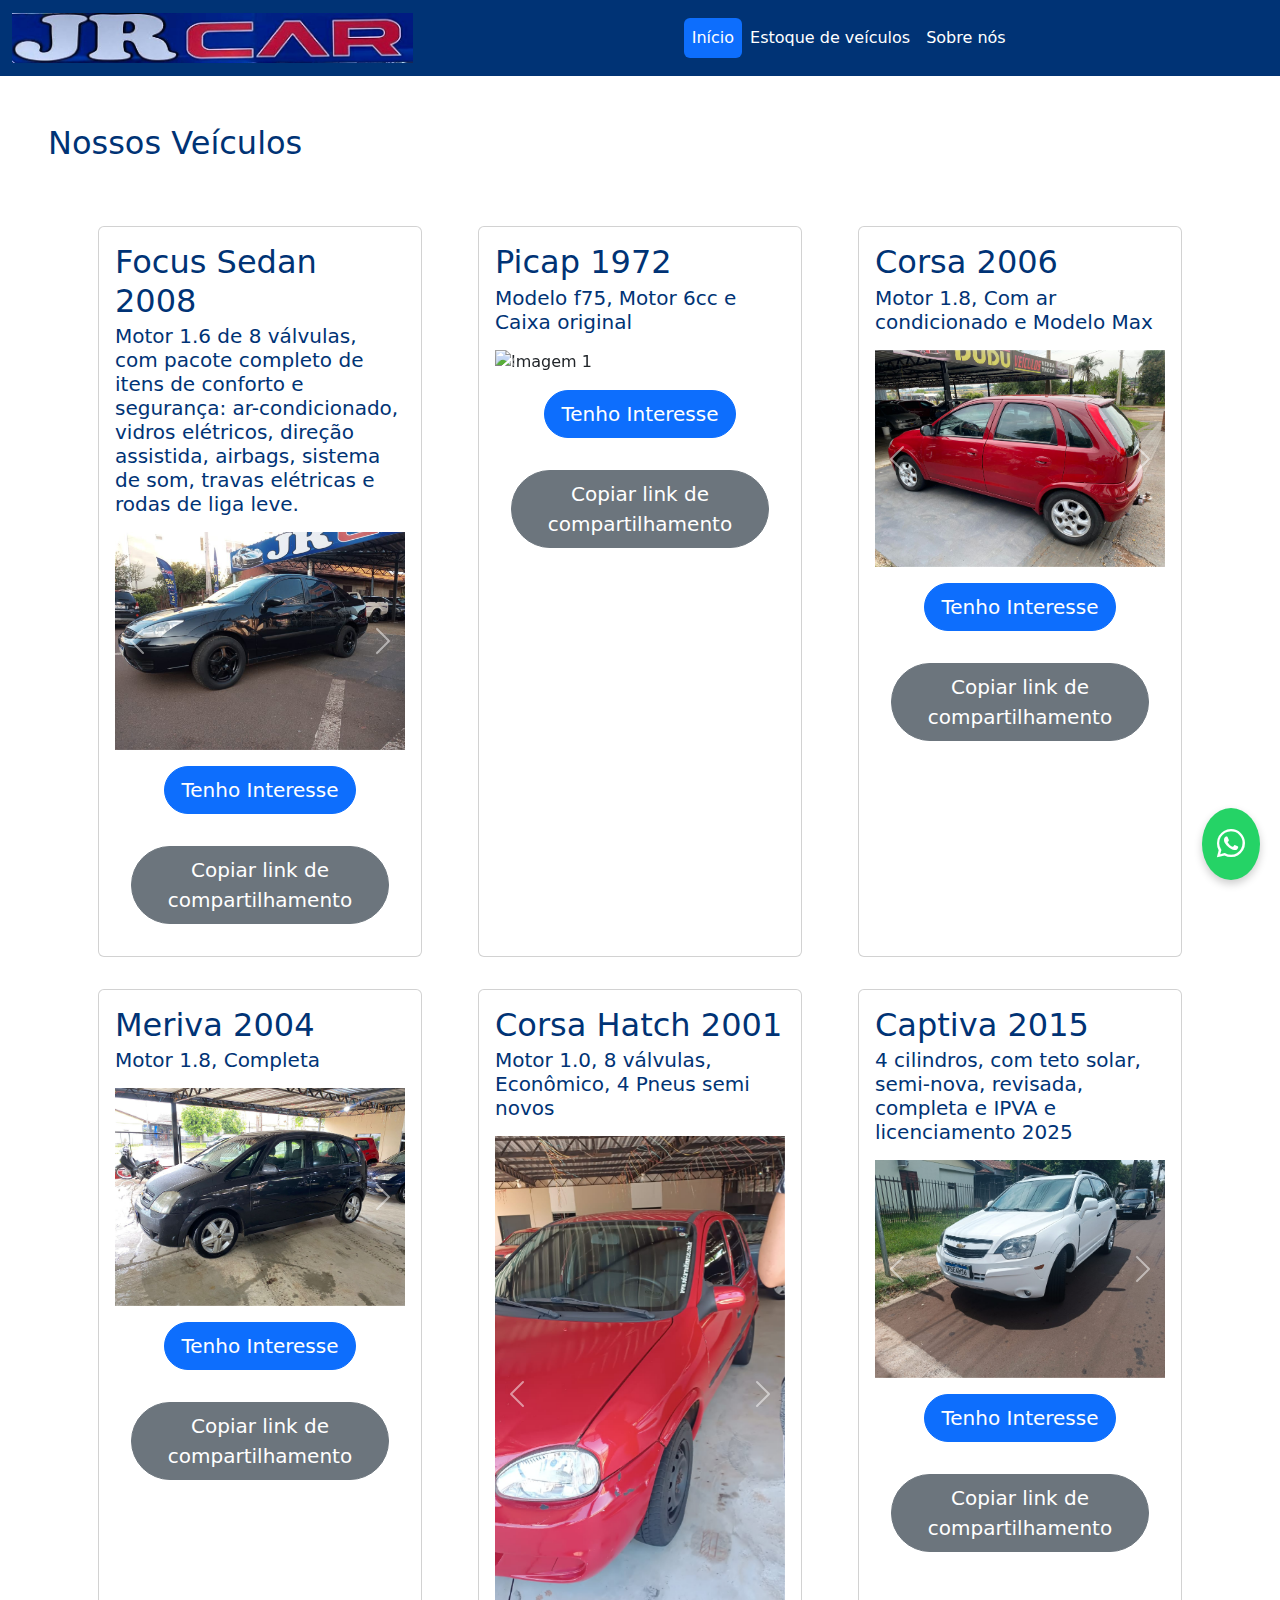
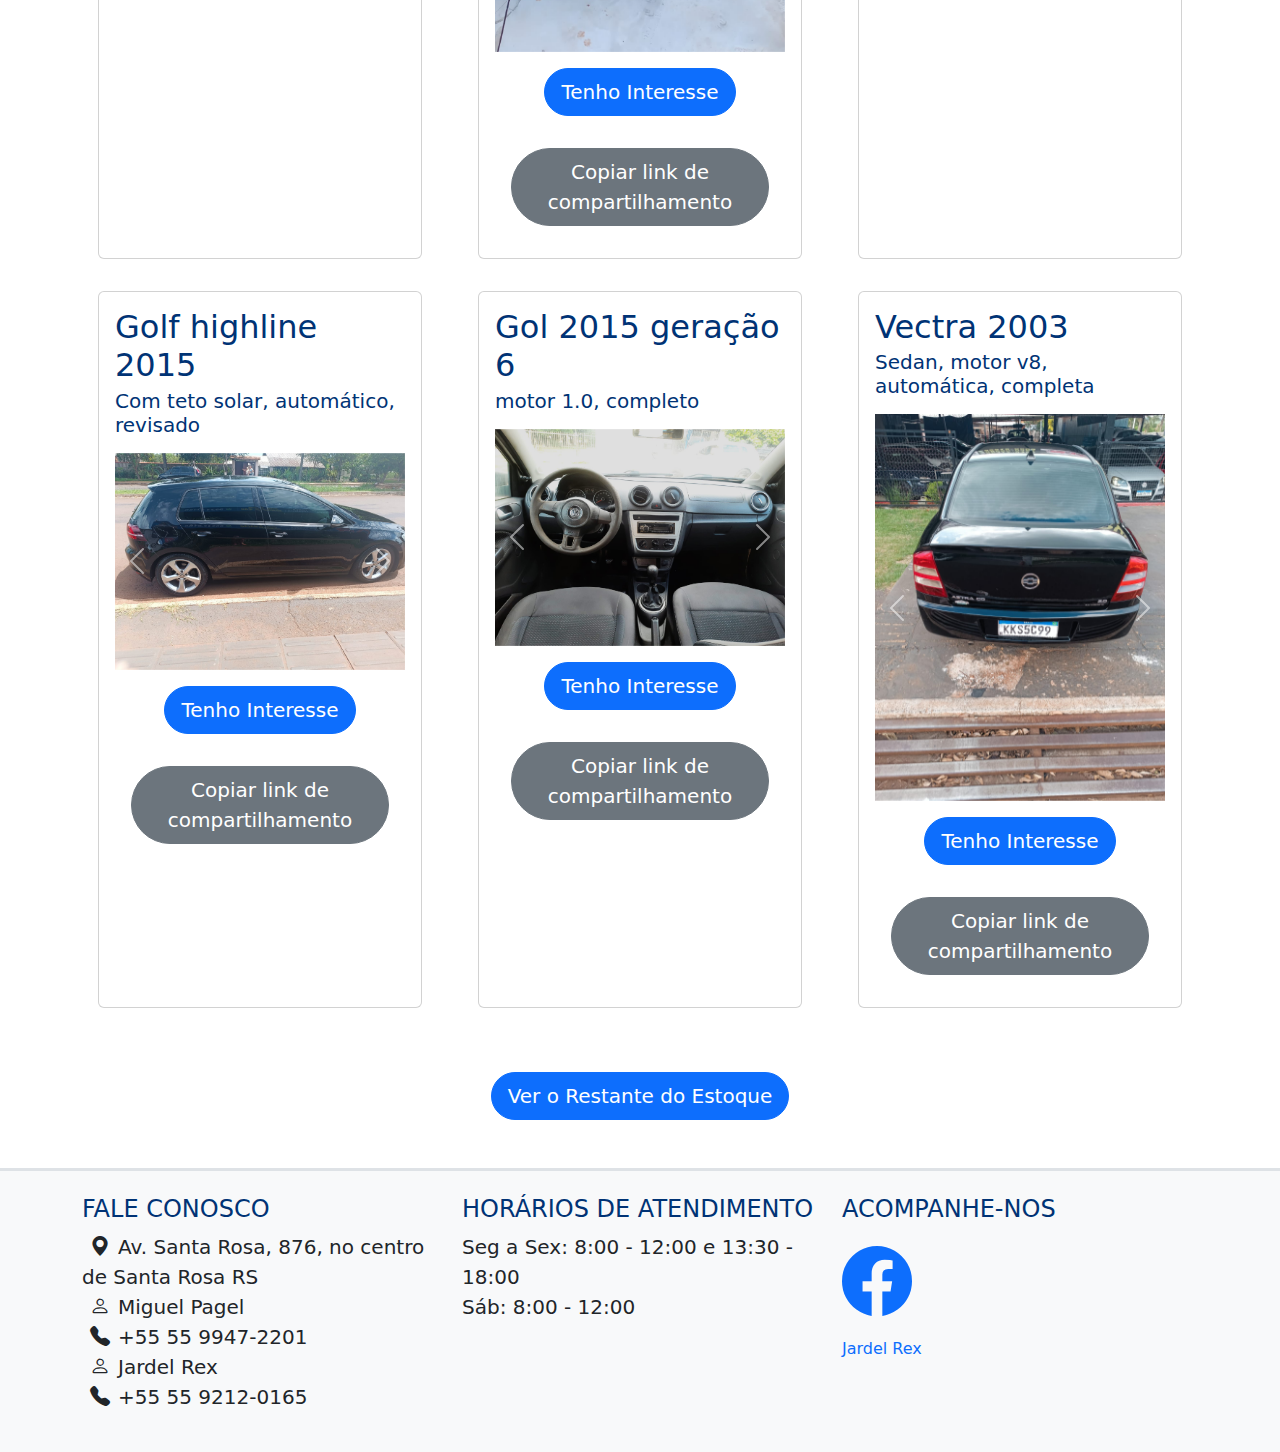
==== commit 12c9ed40: "Update index.html" ====
--- a/index.html
+++ b/index.html
@@ -112,7 +112,7 @@
                                 </button>
                             </div>
                             <div class="d-flex justify-content-center">
-                                <a href="https://wa.me/+555591562443" target="_blank">
+                                <a href="https://wa.me/+555599472201" target="_blank">
                                     <button type="button" class="btn btn-primary rounded-pill m-3 btn-lg">Tenho
                                         Interesse</button>
                                 </a>
@@ -151,276 +151,6 @@
                 </script>
 
 
-                <div id="volkswagen-amarok-2016" class="col-md-4 d-flex justify-content-center">
-                    <div class="card m-3" style="width: 22rem; transition: background-color 0.3s ease;"
-                        onmouseover="this.style.backgroundColor='#a9b9da'"
-                        onmouseout="this.style.backgroundColor='#f0f0f0'">
-                        <div class="card-body">
-                            <h3 class="card-title fs-2" style="color: #003375;">Volkswagen Amarok Highline 2016 - 4x4
-                                Automática
-                            </h3>
-
-                            <h6 class="card-subtitle fs-5" style="color: #003375;">Completa, com bancos de couro, chave
-                                reserva,
-                                134 mil km e 4 pneus novos.</h6>
-
-                            <div id="carouselFocus2" class="carousel slide mt-3">
-                                <div class="carousel-inner">
-                                    <div class="carousel-item active">
-                                        <img src="./amarok highline 2016/amarok highline 1.jpeg"
-                                            class="d-block w-100 carousel-image" alt="Imagem 1">
-                                    </div>
-
-                                    <div class="carousel-item">
-                                        <img src="./amarok highline 2016/amarok highline 2.jpeg"
-                                            class="d-block w-100 carousel-image" alt="Imagem 2">
-                                    </div>
-
-                                    <div class="carousel-item">
-                                        <img src="./amarok highline 2016/amarok highline 3.jpeg"
-                                            class="d-block w-100 carousel-image" alt="Imagem 3">
-                                    </div>
-
-                                    <div class="carousel-item">
-                                        <img src="./amarok highline 2016/amarok highline 4.jpeg"
-                                            class="d-block w-100 carousel-image" alt="Imagem 4">
-                                    </div>
-
-                                    <div class="carousel-item">
-                                        <img src="./amarok highline 2016/amarok highline 5.jpeg"
-                                            class="d-block w-100 carousel-image" alt="Imagem 5">
-                                    </div>
-
-                                    <div class="carousel-item">
-                                        <img src="./amarok highline 2016/amarok highline 6.jpeg"
-                                            class="d-block w-100 carousel-image" alt="Imagem 6">
-                                    </div>
-                                </div>
-
-                                <button class="carousel-control-prev" type="button" data-bs-target="#carouselFocus2"
-                                    data-bs-slide="prev">
-                                    <span class="carousel-control-prev-icon" aria-hidden="true"></span>
-                                    <span class="visually-hidden">Anterior</span>
-                                </button>
-
-                                <button class="carousel-control-next" type="button" data-bs-target="#carouselFocus2"
-                                    data-bs-slide="next">
-                                    <span class="carousel-control-next-icon" aria-hidden="true"></span>
-                                    <span class="visually-hidden">Próximo</span>
-                                </button>
-                            </div>
-
-                            <div class="d-flex justify-content-center">
-                                <a href="https://wa.me/+555591562443" target="_blank">
-                                    <button type="button" class="btn btn-primary rounded-pill m-3 btn-lg">Tenho
-                                        Interesse</button>
-                                </a>
-                            </div>
-
-                            <div class="d-flex justify-content-center">
-                                <button type="button" class="btn btn-secondary rounded-pill m-3 btn-lg"
-                                    onclick="compartilharLink2()">Copiar link de compartilhamento</button>
-                            </div>
-                        </div>
-                    </div>
-                </div>
-
-                <script>
-                    function compartilharLink2() {
-                        const url = window.location.origin + window.location.pathname + '#volkswagen-amarok-2016';
-                        if (navigator.share) {
-                            navigator.share({
-                                title: 'Volkswagen Amarok 2016',
-                                text: 'Confira este carro incrível disponível no nosso site!',
-                                url: url
-                            }).then(() => {
-                                console.log('Compartilhamento bem-sucedido');
-                            }).catch(err => {
-                                console.error('Erro ao compartilhar:', err);
-                            });
-                        } else {
-                            navigator.clipboard.writeText(url).then(() => {
-                                alert('Link copiado para a área de transferência!');
-                            }).catch(err => {
-                                console.error('Erro ao copiar o link:', err);
-                            });
-                        }
-                    }
-                </script>
-
-
-                <div id="toyota-hilux-2013" class="col-md-4 d-flex justify-content-center">
-                    <div class="card m-3" style="width: 22rem; transition: background-color 0.3s ease;"
-                        onmouseover="this.style.backgroundColor='#a9b9da'"
-                        onmouseout="this.style.backgroundColor='#f0f0f0'">
-                        <div class="card-body">
-                            <h3 class="card-title fs-2" style="color: #003375;">Toyota Hilux SRV 4x4 Automática 2013
-                            </h3>
-
-                            <h6 class="card-subtitle fs-5" style="color: #003375;">Motor 3.0 diesel, bancos de couro,
-                                tração 4x4 e 158 mil km.</h6>
-
-                            <div id="carouselFocus3" class="carousel slide mt-3">
-                                <div class="carousel-inner">
-                                    <div class="carousel-item active">
-                                        <img src="./hilux srv 2013/hilux srv 2013 1.jpeg"
-                                            class="d-block w-100 carousel-image" alt="Imagem 1">
-                                    </div>
-
-                                    <div class="carousel-item">
-                                        <img src="./hilux srv 2013/hilux srv 2013 2.jpeg"
-                                            class="d-block w-100 carousel-image" alt="Imagem 2">
-                                    </div>
-
-                                    <div class="carousel-item">
-                                        <img src="./hilux srv 2013/hilux srv 2013 3.jpeg"
-                                            class="d-block w-100 carousel-image" alt="Imagem 3">
-                                    </div>
-
-                                    <div class="carousel-item">
-                                        <img src="./hilux srv 2013/hilux srv 2013 4.jpeg"
-                                            class="d-block w-100 carousel-image" alt="Imagem 4">
-                                    </div>
-
-                                    <div class="carousel-item">
-                                        <img src="./hilux srv 2013/hilux srv 2013 5.jpeg"
-                                            class="d-block w-100 carousel-image" alt="Imagem 5">
-                                    </div>
-                                </div>
-
-                                <button class="carousel-control-prev" type="button" data-bs-target="#carouselFocus3"
-                                    data-bs-slide="prev">
-                                    <span class="carousel-control-prev-icon" aria-hidden="true"></span>
-                                    <span class="visually-hidden">Anterior</span>
-                                </button>
-
-                                <button class="carousel-control-next" type="button" data-bs-target="#carouselFocus3"
-                                    data-bs-slide="next">
-                                    <span class="carousel-control-next-icon" aria-hidden="true"></span>
-                                    <span class="visually-hidden">Próximo</span>
-                                </button>
-                            </div>
-
-                            <div class="d-flex justify-content-center">
-                                <a href="https://wa.me/+555591562443" target="_blank"><button type="button"
-                                        class="btn btn-primary rounded-pill m-3 btn-lg">Tenho Interesse</button></a>
-                            </div>
-
-                            <div class="d-flex justify-content-center">
-                                <button type="button" class="btn btn-secondary rounded-pill m-3 btn-lg"
-                                    onclick="compartilharLink3()">Copiar link de compartilhamento
-                                </button>
-                            </div>
-                        </div>
-                    </div>
-                </div>
-
-                <script>
-                    function compartilharLink3() {
-                        const url = window.location.origin + window.location.pathname + '#toyota-hilux-2013';
-                        if (navigator.share) {
-                            navigator.share({
-                                title: 'Toyota Hilux 2013',
-                                text: 'Confira este carro incrível disponível no nosso site!',
-                                url: url
-                            }).then(() => {
-                                console.log('Compartilhamento bem-sucedido');
-                            }).catch(err => {
-                                console.error('Erro ao compartilhar:', err);
-                            });
-                        } else {
-                            navigator.clipboard.writeText(url).then(() => {
-                                alert('Link copiado para a área de transferência!');
-                            }).catch(err => {
-                                console.error('Erro ao copiar o link:', err);
-                            });
-                        }
-                    }
-                </script>
-
-                <div id="montana-2013" class="col-md-4 d-flex justify-content-center">
-                    <div class="card m-3" style="width: 22rem; transition: background-color 0.3s ease;"
-                        onmouseover="this.style.backgroundColor='#a9b9da'"
-                        onmouseout="this.style.backgroundColor='#f0f0f0'">
-                        <div class="card-body">
-                            <h3 class="card-title fs-2" style="color: #003375;">Montana 2013</h3>
-
-                            <h6 class="card-subtitle fs-5" style="color: #003375;">Com direção hidráulica, Modelo lt e
-                                Motor 1.4</h6>
-
-                            <div id="carouselFocus4" class="carousel slide mt-3">
-                                <div class="carousel-inner">
-                                    <div class="carousel-item active">
-                                        <img src="./Montana 2013/Montana 2013 1.jpeg"
-                                            class="d-block w-100 carousel-image" alt="Imagem 1">
-                                    </div>
-
-                                    <div class="carousel-item">
-                                        <img src="./Montana 2013/Montana 2013 2.jpeg"
-                                            class="d-block w-100 carousel-image" alt="Imagem 2">
-                                    </div>
-
-                                    <div class="carousel-item">
-                                        <img src="./Montana 2013/Montana 2013 3.jpeg"
-                                            class="d-block w-100 carousel-image" alt="Imagem 3">
-                                    </div>
-
-                                    <div class="carousel-item">
-                                        <img src="./Montana 2013/Montana 2013 4.jpeg"
-                                            class="d-block w-100 carousel-image" alt="Imagem 4">
-                                    </div>
-
-                                </div>
-
-                                <button class="carousel-control-prev" type="button" data-bs-target="#carouselFocus4"
-                                    data-bs-slide="prev">
-                                    <span class="carousel-control-prev-icon" aria-hidden="true"></span>
-                                    <span class="visually-hidden">Anterior</span>
-                                </button>
-
-                                <button class="carousel-control-next" type="button" data-bs-target="#carouselFocus4"
-                                    data-bs-slide="next">
-                                    <span class="carousel-control-next-icon" aria-hidden="true"></span>
-                                    <span class="visually-hidden">Próximo</span>
-                                </button>
-                            </div>
-
-                            <div class="d-flex justify-content-center">
-                                <a href="https://wa.me/+555591562443" target="_blank"><button type="button"
-                                        class="btn btn-primary rounded-pill m-3 btn-lg">Tenho Interesse</button></a>
-                            </div>
-
-                            <div class="d-flex justify-content-center">
-                                <button type="button" class="btn btn-secondary rounded-pill m-3 btn-lg"
-                                    onclick="compartilharLink4()">Copiar link de compartilhamento
-                                </button>
-                            </div>
-                        </div>
-                    </div>
-                </div>
-
-                <script>
-                    function compartilharLink4() {
-                        const url = window.location.origin + window.location.pathname + '#montana-2013';
-                        if (navigator.share) {
-                            navigator.share({
-                                title: 'Montana 2013',
-                                text: 'Confira este carro incrível disponível no nosso site!',
-                                url: url
-                            }).then(() => {
-                                console.log('Compartilhamento bem-sucedido');
-                            }).catch(err => {
-                                console.error('Erro ao compartilhar:', err);
-                            });
-                        } else {
-                            navigator.clipboard.writeText(url).then(() => {
-                                alert('Link copiado para a área de transferência!');
-                            }).catch(err => {
-                                console.error('Erro ao copiar o link:', err);
-                            });
-                        }
-                    }
-                </script>
 
                 <div id="picap-1972" class="col-md-4 d-flex justify-content-center">
                     <div class="card m-3" style="width: 22rem; transition: background-color 0.3s ease;"
@@ -432,7 +162,7 @@
                             <h6 class="card-subtitle fs-5" style="color: #003375;">Modelo f75, Motor 6cc e Caixa
                                 original</h6>
 
-                            <div id="carouselFocus5" class="carousel slide mt-3">
+                            <div id="carouselFocus2" class="carousel slide mt-3">
                                 <div class="carousel-inner">
                                     <div class="carousel-item active">
                                         <img src="./Picap 1972/Picap 1972 1.jpeg" class="d-block w-100 carousel-image"
@@ -456,13 +186,13 @@
 
                                 </div>
 
-                                <button class="carousel-control-prev" type="button" data-bs-target="#carouselFocus5"
+                                <button class="carousel-control-prev" type="button" data-bs-target="#carouselFocus2"
                                     data-bs-slide="prev">
                                     <span class="carousel-control-prev-icon" aria-hidden="true"></span>
                                     <span class="visually-hidden">Anterior</span>
                                 </button>
 
-                                <button class="carousel-control-next" type="button" data-bs-target="#carouselFocus5"
+                                <button class="carousel-control-next" type="button" data-bs-target="#carouselFocus2"
                                     data-bs-slide="next">
                                     <span class="carousel-control-next-icon" aria-hidden="true"></span>
                                     <span class="visually-hidden">Próximo</span>
@@ -470,13 +200,13 @@
                             </div>
 
                             <div class="d-flex justify-content-center">
-                                <a href="https://wa.me/+555591562443" target="_blank"><button type="button"
+                                <a href="https://wa.me/+555599472201" target="_blank"><button type="button"
                                         class="btn btn-primary rounded-pill m-3 btn-lg">Tenho Interesse</button></a>
                             </div>
 
                             <div class="d-flex justify-content-center">
                                 <button type="button" class="btn btn-secondary rounded-pill m-3 btn-lg"
-                                    onclick="compartilharLink5()">Copiar link de compartilhamento
+                                    onclick="compartilharLink2()">Copiar link de compartilhamento
                                 </button>
                             </div>
                         </div>
@@ -484,7 +214,7 @@
                 </div>
 
                 <script>
-                    function compartilharLink5() {
+                    function compartilharLink2() {
                         const url = window.location.origin + window.location.pathname + '#picap-1972';
                         if (navigator.share) {
                             navigator.share({
@@ -506,88 +236,7 @@
                     }
                 </script>
 
-                <div id="fiesta-2011" class="col-md-4 d-flex justify-content-center">
-                    <div class="card m-3" style="width: 22rem; transition: background-color 0.3s ease;"
-                        onmouseover="this.style.backgroundColor='#a9b9da'"
-                        onmouseout="this.style.backgroundColor='#f0f0f0'">
-                        <div class="card-body">
-                            <h3 class="card-title fs-2" style="color: #003375;">Fiesta 2011</h3>
-
-                            <h6 class="card-subtitle fs-5" style="color: #003375;">Motor 1.6, Completo</h6>
-
-                            <div id="carouselFocus6" class="carousel slide mt-3">
-                                <div class="carousel-inner">
-                                    <div class="carousel-item active">
-                                        <img src="./fiesta 2011/fiesta 2011 1.jpeg" class="d-block w-100 carousel-image"
-                                            alt="Imagem 1">
-                                    </div>
-
-                                    <div class="carousel-item">
-                                        <img src="./fiesta 2011/fiesta 2011 2.jpeg" class="d-block w-100 carousel-image"
-                                            alt="Imagem 2">
-                                    </div>
-
-                                    <div class="carousel-item">
-                                        <img src="./fiesta 2011/fiesta 2011 3.jpeg" class="d-block w-100 carousel-image"
-                                            alt="Imagem 3">
-                                    </div>
-
-                                    <div class="carousel-item">
-                                        <img src="./fiesta 2011/fiesta 2011 4.jpeg" class="d-block w-100 carousel-image"
-                                            alt="Imagem 4">
-                                    </div>
-
-                                </div>
-
-                                <button class="carousel-control-prev" type="button" data-bs-target="#carouselFocus6"
-                                    data-bs-slide="prev">
-                                    <span class="carousel-control-prev-icon" aria-hidden="true"></span>
-                                    <span class="visually-hidden">Anterior</span>
-                                </button>
-
-                                <button class="carousel-control-next" type="button" data-bs-target="#carouselFocus6"
-                                    data-bs-slide="next">
-                                    <span class="carousel-control-next-icon" aria-hidden="true"></span>
-                                    <span class="visually-hidden">Próximo</span>
-                                </button>
-                            </div>
-
-                            <div class="d-flex justify-content-center">
-                                <a href="https://wa.me/+555591562443" target="_blank"><button type="button"
-                                        class="btn btn-primary rounded-pill m-3 btn-lg">Tenho Interesse</button></a>
-                            </div>
-
-                            <div class="d-flex justify-content-center">
-                                <button type="button" class="btn btn-secondary rounded-pill m-3 btn-lg"
-                                    onclick="compartilharLink6()">Copiar link de compartilhamento
-                                </button>
-                            </div>
-                        </div>
-                    </div>
-                </div>
-
-                <script>
-                    function compartilharLink6() {
-                        const url = window.location.origin + window.location.pathname + '#fiesta-2011';
-                        if (navigator.share) {
-                            navigator.share({
-                                title: 'Fiesta 2011',
-                                text: 'Confira este carro incrível disponível no nosso site!',
-                                url: url
-                            }).then(() => {
-                                console.log('Compartilhamento bem-sucedido');
-                            }).catch(err => {
-                                console.error('Erro ao compartilhar:', err);
-                            });
-                        } else {
-                            navigator.clipboard.writeText(url).then(() => {
-                                alert('Link copiado para a área de transferência!');
-                            }).catch(err => {
-                                console.error('Erro ao copiar o link:', err);
-                            });
-                        }
-                    }
-                </script>
+    
 
                 <div id="corsa-2006" class="col-md-4 d-flex justify-content-center">
                     <div class="card m-3" style="width: 22rem; transition: background-color 0.3s ease;"
@@ -599,7 +248,7 @@
                             <h6 class="card-subtitle fs-5" style="color: #003375;">Motor 1.8, Com ar condicionado e
                                 Modelo Max</h6>
 
-                            <div id="carouselFocus7" class="carousel slide mt-3">
+                            <div id="carouselFocus3" class="carousel slide mt-3">
                                 <div class="carousel-inner">
                                     <div class="carousel-item active">
                                         <img src="./corsa 2006/corsa 2006 1.jpeg" class="d-block w-100 carousel-image"
@@ -623,13 +272,13 @@
 
                                 </div>
 
-                                <button class="carousel-control-prev" type="button" data-bs-target="#carouselFocus7"
+                                <button class="carousel-control-prev" type="button" data-bs-target="#carouselFocus3"
                                     data-bs-slide="prev">
                                     <span class="carousel-control-prev-icon" aria-hidden="true"></span>
                                     <span class="visually-hidden">Anterior</span>
                                 </button>
 
-                                <button class="carousel-control-next" type="button" data-bs-target="#carouselFocus7"
+                                <button class="carousel-control-next" type="button" data-bs-target="#carouselFocus3"
                                     data-bs-slide="next">
                                     <span class="carousel-control-next-icon" aria-hidden="true"></span>
                                     <span class="visually-hidden">Próximo</span>
@@ -637,13 +286,13 @@
                             </div>
 
                             <div class="d-flex justify-content-center">
-                                <a href="https://wa.me/+555591562443" target="_blank"><button type="button"
+                                <a href="https://wa.me/+555599472201" target="_blank"><button type="button"
                                         class="btn btn-primary rounded-pill m-3 btn-lg">Tenho Interesse</button></a>
                             </div>
 
                             <div class="d-flex justify-content-center">
                                 <button type="button" class="btn btn-secondary rounded-pill m-3 btn-lg"
-                                    onclick="compartilharLink7()">Copiar link de compartilhamento
+                                    onclick="compartilharLink3()">Copiar link de compartilhamento
                                 </button>
                             </div>
                         </div>
@@ -651,7 +300,7 @@
                 </div>
 
                 <script>
-                    function compartilharLink7() {
+                    function compartilharLink3() {
                         const url = window.location.origin + window.location.pathname + '#corsa-2006';
                         if (navigator.share) {
                             navigator.share({
@@ -682,7 +331,7 @@
 
                             <h6 class="card-subtitle fs-5" style="color: #003375;">Motor 1.8, Completa</h6>
 
-                            <div id="carouselFocus8" class="carousel slide mt-3">
+                            <div id="carouselFocus4" class="carousel slide mt-3">
                                 <div class="carousel-inner">
                                     <div class="carousel-item active">
                                         <img src="./meriva 2004/meriva 2004 1.jpeg" class="d-block w-100 carousel-image"
@@ -706,13 +355,13 @@
 
                                 </div>
 
-                                <button class="carousel-control-prev" type="button" data-bs-target="#carouselFocus8"
+                                <button class="carousel-control-prev" type="button" data-bs-target="#carouselFocus4"
                                     data-bs-slide="prev">
                                     <span class="carousel-control-prev-icon" aria-hidden="true"></span>
                                     <span class="visually-hidden">Anterior</span>
                                 </button>
 
-                                <button class="carousel-control-next" type="button" data-bs-target="#carouselFocus8"
+                                <button class="carousel-control-next" type="button" data-bs-target="#carouselFocus4"
                                     data-bs-slide="next">
                                     <span class="carousel-control-next-icon" aria-hidden="true"></span>
                                     <span class="visually-hidden">Próximo</span>
@@ -720,13 +369,13 @@
                             </div>
 
                             <div class="d-flex justify-content-center">
-                                <a href="https://wa.me/+555591562443" target="_blank"><button type="button"
+                                <a href="https://wa.me/+555599472201" target="_blank"><button type="button"
                                         class="btn btn-primary rounded-pill m-3 btn-lg">Tenho Interesse</button></a>
                             </div>
 
                             <div class="d-flex justify-content-center">
                                 <button type="button" class="btn btn-secondary rounded-pill m-3 btn-lg"
-                                    onclick="compartilharLink8()">Copiar link de compartilhamento
+                                    onclick="compartilharLink4()">Copiar link de compartilhamento
                                 </button>
                             </div>
                         </div>
@@ -734,7 +383,7 @@
                 </div>
 
                 <script>
-                    function compartilharLink8() {
+                    function compartilharLink4() {
                         const url = window.location.origin + window.location.pathname + '#meriva-2004';
                         if (navigator.share) {
                             navigator.share({
@@ -766,7 +415,7 @@
                             <h6 class="card-subtitle fs-5" style="color: #003375;">Motor 1.0, 8 válvulas, Econômico, 4
                                 Pneus semi novos</h6>
 
-                            <div id="carouselFocus9" class="carousel slide mt-3">
+                            <div id="carouselFocus5" class="carousel slide mt-3">
                                 <div class="carousel-inner">
                                     <div class="carousel-item active">
                                         <img src="./corsa hatch/corsa hatch 1.jpeg" class="d-block w-100 carousel-image"
@@ -795,13 +444,13 @@
 
                                 </div>
 
-                                <button class="carousel-control-prev" type="button" data-bs-target="#carouselFocus9"
+                                <button class="carousel-control-prev" type="button" data-bs-target="#carouselFocus5"
                                     data-bs-slide="prev">
                                     <span class="carousel-control-prev-icon" aria-hidden="true"></span>
                                     <span class="visually-hidden">Anterior</span>
                                 </button>
 
-                                <button class="carousel-control-next" type="button" data-bs-target="#carouselFocus9"
+                                <button class="carousel-control-next" type="button" data-bs-target="#carouselFocus5"
                                     data-bs-slide="next">
                                     <span class="carousel-control-next-icon" aria-hidden="true"></span>
                                     <span class="visually-hidden">Próximo</span>
@@ -809,13 +458,13 @@
                             </div>
 
                             <div class="d-flex justify-content-center">
-                                <a href="https://wa.me/+555591562443" target="_blank"><button type="button"
+                                <a href="https://wa.me/+555599472201" target="_blank"><button type="button"
                                         class="btn btn-primary rounded-pill m-3 btn-lg">Tenho Interesse</button></a>
                             </div>
 
                             <div class="d-flex justify-content-center">
                                 <button type="button" class="btn btn-secondary rounded-pill m-3 btn-lg"
-                                    onclick="compartilharLink9()">Copiar link de compartilhamento
+                                    onclick="compartilharLink5()">Copiar link de compartilhamento
                                 </button>
                             </div>
                         </div>
@@ -823,7 +472,7 @@
                 </div>
 
                 <script>
-                    function compartilharLink9() {
+                    function compartilharLink5() {
                         const url = window.location.origin + window.location.pathname + '#corsa-hatch-2001';
                         if (navigator.share) {
                             navigator.share({
@@ -845,6 +494,342 @@
                     }
                 </script>
 
+
+
+                <div id="captiva-2015" class="col-md-4 d-flex justify-content-center">
+                    <div class="card m-3" style="width: 22rem; transition: background-color 0.3s ease;"
+                        onmouseover="this.style.backgroundColor='#a9b9da'" onmouseout="this.style.backgroundColor='#f0f0f0'">
+                        <div class="card-body">
+                            <h3 class="card-title fs-2" style="color: #003375;">Captiva 2015</h3>
+
+                            <h6 class="card-subtitle fs-5" style="color: #003375;">4 cilindros, com teto solar, semi-nova, revisada, completa e IPVA e licenciamento 2025</h6>
+
+                            <div id="carouselFocus6" class="carousel slide mt-3">
+                                <div class="carousel-inner">
+                                    <div class="carousel-item active">
+                                        <img src="./captiva 2015/captiva 2015 1.jpeg" class="d-block w-100 carousel-image" alt="Imagem 1">
+                                    </div>
+
+                                    <div class="carousel-item">
+                                        <img src="./captiva 2015/captiva 2015 2.jpeg" class="d-block w-100 carousel-image" alt="Imagem 2">
+                                    </div>
+
+                                    <div class="carousel-item">
+                                        <img src="./captiva 2015/captiva 2015 3.jpeg" class="d-block w-100 carousel-image" alt="Imagem 3">
+                                    </div>
+
+                                    <div class="carousel-item">
+                                        <img src="./captiva 2015/captiva 2015 4.jpeg" class="d-block w-100 carousel-image" alt="Imagem 4">
+                                    </div>
+
+                                    <div class="carousel-item">
+                                        <img src="./captiva 2015/captiva 2015 5.jpeg" class="d-block w-100 carousel-image" alt="Imagem 5">
+                                    </div>
+
+                                    <div class="carousel-item">
+                                        <img src="./captiva 2015/captiva 2015 6.jpeg" class="d-block w-100 carousel-image" alt="Imagem 5">
+                                    </div>
+
+                                </div>
+
+                                <button class="carousel-control-prev" type="button" data-bs-target="#carouselFocus6"
+                                    data-bs-slide="prev">
+                                    <span class="carousel-control-prev-icon" aria-hidden="true"></span>
+                                    <span class="visually-hidden">Anterior</span>
+                                </button>
+
+                                <button class="carousel-control-next" type="button" data-bs-target="#carouselFocus6"
+                                    data-bs-slide="next">
+                                    <span class="carousel-control-next-icon" aria-hidden="true"></span>
+                                    <span class="visually-hidden">Próximo</span>
+                                </button>
+                            </div>
+
+                            <div class="d-flex justify-content-center">
+                                <a href="https://wa.me/+555599472201" target="_blank"><button type="button"
+                                        class="btn btn-primary rounded-pill m-3 btn-lg">Tenho Interesse</button></a>
+                            </div>
+
+                            <div class="d-flex justify-content-center">
+                                <button type="button" class="btn btn-secondary rounded-pill m-3 btn-lg"
+                                    onclick="compartilharLink6()">Copiar link de compartilhamento
+                                </button>
+                            </div>
+                        </div>
+                    </div>
+                </div>
+
+                <script>
+                    function compartilharLink6() {
+                        const url = window.location.origin + window.location.pathname + '#captiva-2015';
+                        if (navigator.share) {
+                            navigator.share({
+                                title: 'Captiva 2015',
+                                text: 'Confira este carro incrível disponível no nosso site!',
+                                url: url
+                            }).then(() => {
+                                console.log('Compartilhamento bem-sucedido');
+                            }).catch(err => {
+                                console.error('Erro ao compartilhar:', err);
+                            });
+                        } else {
+                            navigator.clipboard.writeText(url).then(() => {
+                                alert('Link copiado para a área de transferência!');
+                            }).catch(err => {
+                                console.error('Erro ao copiar o link:', err);
+                            });
+                        }
+                    }
+                </script>
+
+
+
+                <div id="golf-highline-2015" class="col-md-4 d-flex justify-content-center">
+                    <div class="card m-3" style="width: 22rem; transition: background-color 0.3s ease;"
+                        onmouseover="this.style.backgroundColor='#a9b9da'" onmouseout="this.style.backgroundColor='#f0f0f0'">
+                        <div class="card-body">
+                            <h3 class="card-title fs-2" style="color: #003375;">Golf highline 2015</h3>
+
+                            <h6 class="card-subtitle fs-5" style="color: #003375;">Com teto solar, automático, revisado</h6>
+
+                            <div id="carouselFocus7" class="carousel slide mt-3">
+                                <div class="carousel-inner">
+                                    <div class="carousel-item active">
+                                        <img src="./golf highline 2015/golf highline 2015 1.jpeg" class="d-block w-100 carousel-image" alt="Imagem 1">
+                                    </div>
+
+                                    <div class="carousel-item">
+                                        <img src="./golf highline 2015/golf highline 2015 2.jpeg" class="d-block w-100 carousel-image" alt="Imagem 2">
+                                    </div>
+
+                                    <div class="carousel-item">
+                                        <img src="./golf highline 2015/golf highline 2015 3.jpeg" class="d-block w-100 carousel-image" alt="Imagem 3">
+                                    </div>
+
+                                    <div class="carousel-item">
+                                        <img src="./golf highline 2015/golf highline 2015 4.jpeg" class="d-block w-100 carousel-image" alt="Imagem 4">
+                                    </div>
+
+                                    <div class="carousel-item">
+                                        <img src="./golf highline 2015/golf highline 2015 5.jpeg" class="d-block w-100 carousel-image" alt="Imagem 5">
+                                    </div>
+
+                                </div>
+
+                                <button class="carousel-control-prev" type="button" data-bs-target="#carouselFocus7"
+                                    data-bs-slide="prev">
+                                    <span class="carousel-control-prev-icon" aria-hidden="true"></span>
+                                    <span class="visually-hidden">Anterior</span>
+                                </button>
+
+                                <button class="carousel-control-next" type="button" data-bs-target="#carouselFocus7"
+                                    data-bs-slide="next">
+                                    <span class="carousel-control-next-icon" aria-hidden="true"></span>
+                                    <span class="visually-hidden">Próximo</span>
+                                </button>
+                            </div>
+
+                            <div class="d-flex justify-content-center">
+                                <a href="https://wa.me/+555599472201" target="_blank"><button type="button"
+                                        class="btn btn-primary rounded-pill m-3 btn-lg">Tenho Interesse</button></a>
+                            </div>
+
+                            <div class="d-flex justify-content-center">
+                                <button type="button" class="btn btn-secondary rounded-pill m-3 btn-lg"
+                                    onclick="compartilharLink7()">Copiar link de compartilhamento
+                                </button>
+                            </div>
+                        </div>
+                    </div>
+                </div>
+
+                <script>
+                    function compartilharLink7() {
+                        const url = window.location.origin + window.location.pathname + '#golf-highline-2015';
+                        if (navigator.share) {
+                            navigator.share({
+                                url: url
+                            }).then(() => {
+                                console.log('Compartilhamento bem-sucedido');
+                            }).catch(err => {
+                                console.error('Erro ao compartilhar:', err);
+                            });
+                        } else {
+                            navigator.clipboard.writeText(url).then(() => {
+                                alert('Link copiado para a área de transferência!');
+                            }).catch(err => {
+                                console.error('Erro ao copiar o link:', err);
+                            });
+                        }
+                    }
+                </script>
+
+
+
+                <div id="gol-2015-geração-6" class="col-md-4 d-flex justify-content-center">
+                    <div class="card m-3" style="width: 22rem; transition: background-color 0.3s ease;"
+                        onmouseover="this.style.backgroundColor='#a9b9da'" onmouseout="this.style.backgroundColor='#f0f0f0'">
+                        <div class="card-body">
+                            <h3 class="card-title fs-2" style="color: #003375;">Gol 2015 geração 6</h3>
+
+                            <h6 class="card-subtitle fs-5" style="color: #003375;">motor 1.0, completo</h6>
+
+                            <div id="carouselFocus8" class="carousel slide mt-3">
+                                <div class="carousel-inner">
+                                    <div class="carousel-item active">
+                                        <img src="./gol 2015 ger 6/gol 2015 ger 6  1.jpeg" class="d-block w-100 carousel-image" alt="Imagem 1">
+                                    </div>
+
+                                    <div class="carousel-item">
+                                        <img src="./gol 2015 ger 6/gol 2015 ger 6  2.jpeg" class="d-block w-100 carousel-image" alt="Imagem 2">
+                                    </div>
+
+                                    <div class="carousel-item">
+                                        <img src="./gol 2015 ger 6/gol 2015 ger 6  3.jpeg" class="d-block w-100 carousel-image" alt="Imagem 3">
+                                    </div>
+
+                                    <div class="carousel-item">
+                                        <img src="./gol 2015 ger 6/gol 2015 ger 6  4.jpeg" class="d-block w-100 carousel-image" alt="Imagem 4">
+                                    </div>
+
+                                    <div class="carousel-item">
+                                        <img src="./gol 2015 ger 6/gol 2015 ger 6  5.jpeg" class="d-block w-100 carousel-image" alt="Imagem 5">
+                                    </div>
+
+                                </div>
+
+                                <button class="carousel-control-prev" type="button" data-bs-target="#carouselFocus8"
+                                    data-bs-slide="prev">
+                                    <span class="carousel-control-prev-icon" aria-hidden="true"></span>
+                                    <span class="visually-hidden">Anterior</span>
+                                </button>
+
+                                <button class="carousel-control-next" type="button" data-bs-target="#carouselFocus8"
+                                    data-bs-slide="next">
+                                    <span class="carousel-control-next-icon" aria-hidden="true"></span>
+                                    <span class="visually-hidden">Próximo</span>
+                                </button>
+                            </div>
+
+                            <div class="d-flex justify-content-center">
+                                <a href="https://wa.me/+555599472201" target="_blank"><button type="button"
+                                        class="btn btn-primary rounded-pill m-3 btn-lg">Tenho Interesse</button></a>
+                            </div>
+
+                            <div class="d-flex justify-content-center">
+                                <button type="button" class="btn btn-secondary rounded-pill m-3 btn-lg"
+                                    onclick="compartilharLink8()">Copiar link de compartilhamento
+                                </button>
+                            </div>
+                        </div>
+                    </div>
+                </div>
+
+                <script>
+                    function compartilharLink8() {
+                        const url = window.location.origin + window.location.pathname + '#gol-2015-geração-6';
+                        if (navigator.share) {
+                            navigator.share({
+                                url: url
+                            }).then(() => {
+                                console.log('Compartilhamento bem-sucedido');
+                            }).catch(err => {
+                                console.error('Erro ao compartilhar:', err);
+                            });
+                        } else {
+                            navigator.clipboard.writeText(url).then(() => {
+                                alert('Link copiado para a área de transferência!');
+                            }).catch(err => {
+                                console.error('Erro ao copiar o link:', err);
+                            });
+                        }
+                    }
+                </script>
+
+
+
+                <div id="vectra-2003" class="col-md-4 d-flex justify-content-center">
+                    <div class="card m-3" style="width: 22rem; transition: background-color 0.3s ease;"
+                        onmouseover="this.style.backgroundColor='#a9b9da'" onmouseout="this.style.backgroundColor='#f0f0f0'">
+                        <div class="card-body">
+                            <h3 class="card-title fs-2" style="color: #003375;">Vectra 2003</h3>
+
+                            <h6 class="card-subtitle fs-5" style="color: #003375;">Sedan, motor v8, automática, completa</h6>
+
+                            <div id="carouselFocus9" class="carousel slide mt-3">
+                                <div class="carousel-inner">
+                                    <div class="carousel-item active">
+                                        <img src="./vectra 2003 sedan/vectra 2003 sedan 1.jpeg" class="d-block w-100 carousel-image" alt="Imagem 1">
+                                    </div>
+
+                                    <div class="carousel-item">
+                                        <img src="./vectra 2003 sedan/vectra 2003 sedan 2.jpeg" class="d-block w-100 carousel-image" alt="Imagem 2">
+                                    </div>
+
+                                    <div class="carousel-item">
+                                        <img src="./vectra 2003 sedan/vectra 2003 sedan 3.jpeg" class="d-block w-100 carousel-image" alt="Imagem 3">
+                                    </div>
+
+                                    <div class="carousel-item">
+                                        <img src="./vectra 2003 sedan/vectra 2003 sedan 4.jpeg" class="d-block w-100 carousel-image" alt="Imagem 4">
+                                    </div>
+
+                                    <div class="carousel-item">
+                                        <img src="./vectra 2003 sedan/vectra 2003 sedan 5.jpeg" class="d-block w-100 carousel-image" alt="Imagem 5">
+                                    </div>
+
+                                </div>
+
+                                <button class="carousel-control-prev" type="button" data-bs-target="#carouselFocus9"
+                                    data-bs-slide="prev">
+                                    <span class="carousel-control-prev-icon" aria-hidden="true"></span>
+                                    <span class="visually-hidden">Anterior</span>
+                                </button>
+
+                                <button class="carousel-control-next" type="button" data-bs-target="#carouselFocus9"
+                                    data-bs-slide="next">
+                                    <span class="carousel-control-next-icon" aria-hidden="true"></span>
+                                    <span class="visually-hidden">Próximo</span>
+                                </button>
+                            </div>
+
+                            <div class="d-flex justify-content-center">
+                                <a href="https://wa.me/+555599472201" target="_blank"><button type="button"
+                                        class="btn btn-primary rounded-pill m-3 btn-lg">Tenho Interesse</button></a>
+                            </div>
+
+                            <div class="d-flex justify-content-center">
+                                <button type="button" class="btn btn-secondary rounded-pill m-3 btn-lg"
+                                    onclick="compartilharLink9()">Copiar link de compartilhamento
+                                </button>
+                            </div>
+                        </div>
+                    </div>
+                </div>
+
+                <script>
+                    function compartilharLink9() {
+                        const url = window.location.origin + window.location.pathname + '#vectra-2003';
+                        if (navigator.share) {
+                            navigator.share({
+                                url: url
+                            }).then(() => {
+                                console.log('Compartilhamento bem-sucedido');
+                            }).catch(err => {
+                                console.error('Erro ao compartilhar:', err);
+                            });
+                        } else {
+                            navigator.clipboard.writeText(url).then(() => {
+                                alert('Link copiado para a área de transferência!');
+                            }).catch(err => {
+                                console.error('Erro ao copiar o link:', err);
+                            });
+                        }
+                    }
+                </script>
+
+
+
                 <div class="modal fade" id="zoomModal" tabindex="-1" aria-labelledby="zoomModalLabel"
                     aria-hidden="true">
                     <div class="modal-dialog modal-dialog-centered">
@@ -869,7 +854,7 @@
     </div>
 
 
-    <a href="https://wa.me/+555591562443" class="whatsapp-icon" target="_blank" title="Fale conosco no WhatsApp">
+    <a href="https://wa.me/+555599472201" class="whatsapp-icon" target="_blank" title="Fale conosco no WhatsApp">
         <i class="bi bi-whatsapp fs-3"></i>
     </a>
 
@@ -880,10 +865,11 @@
                 <div class="col-12 col-lg-4 mb-4 mb-lg-0">
                     <h4 class="text-uppercase" style="color: #003375">Fale Conosco</h4>
                     <ul class="list-unstyled">
-                        <li class="text-dark fs-5"><i class="bi bi-geo-alt-fill p-2"></i>Av. Santa Rosa, 876, no centro
-                            de Santa Rosa RS</li>
-                        <li class="text-dark fs-5"><i class="bi bi-telephone-fill p-2"></i>+55 55 9156-2443</li>
-                        <li class="text-dark fs-5"><i class="bi bi-envelope p-2"></i>Jardelrex4@gmail.com</li>
+                        <li class="text-dark fs-5"><i class="bi bi-geo-alt-fill p-2"></i>Av. Santa Rosa, 876, no centro de Santa Rosa RS</li>
+                        <li class="text-dark fs-5"><i class="bi bi-person p-2"></i>Miguel Pagel
+                        <li class="text-dark fs-5"><i class="bi bi-telephone-fill p-2"></i>+55 55 9947-2201</li>
+                        <li class="text-dark fs-5"><i class="bi bi-person p-2"></i>Jardel Rex</li>
+                        <li class="text-dark fs-5"><i class="bi bi-telephone-fill p-2"></i>+55 55 9212-0165</li>
                     </ul>
                 </div>
 
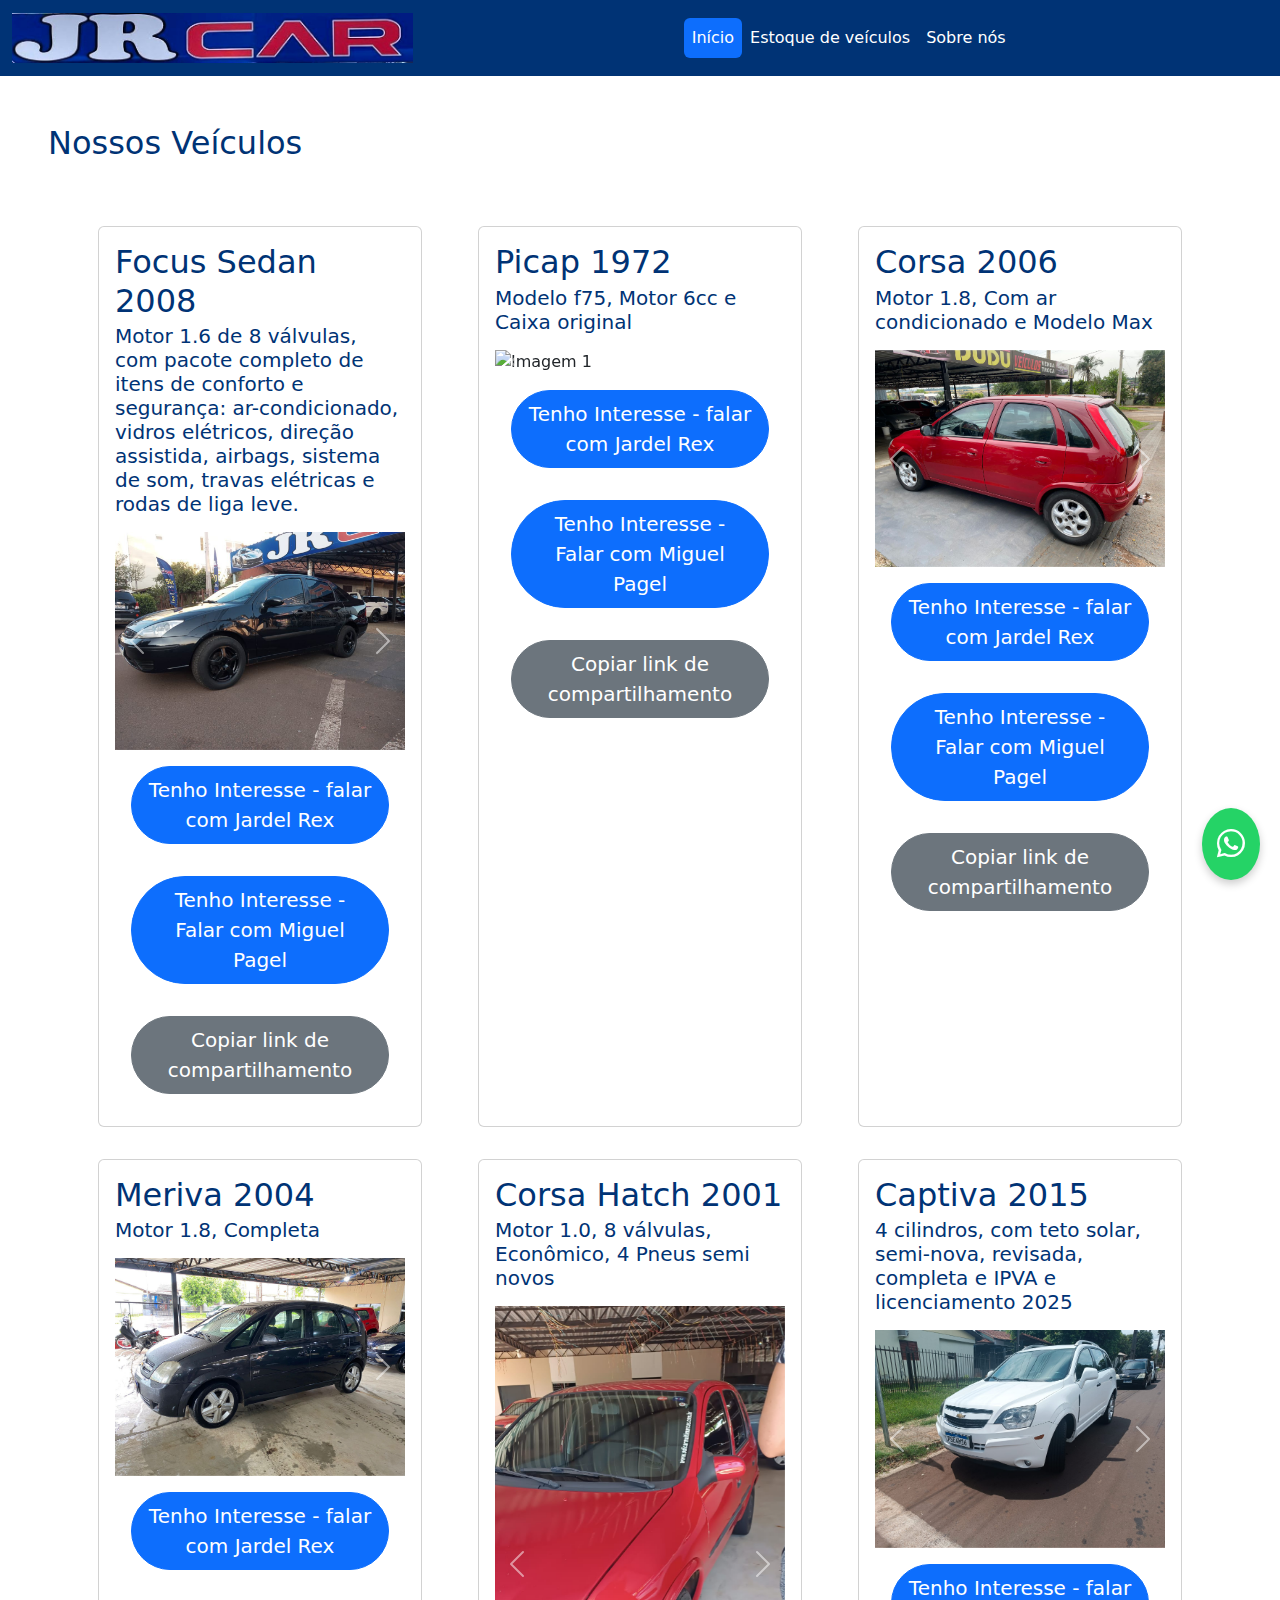
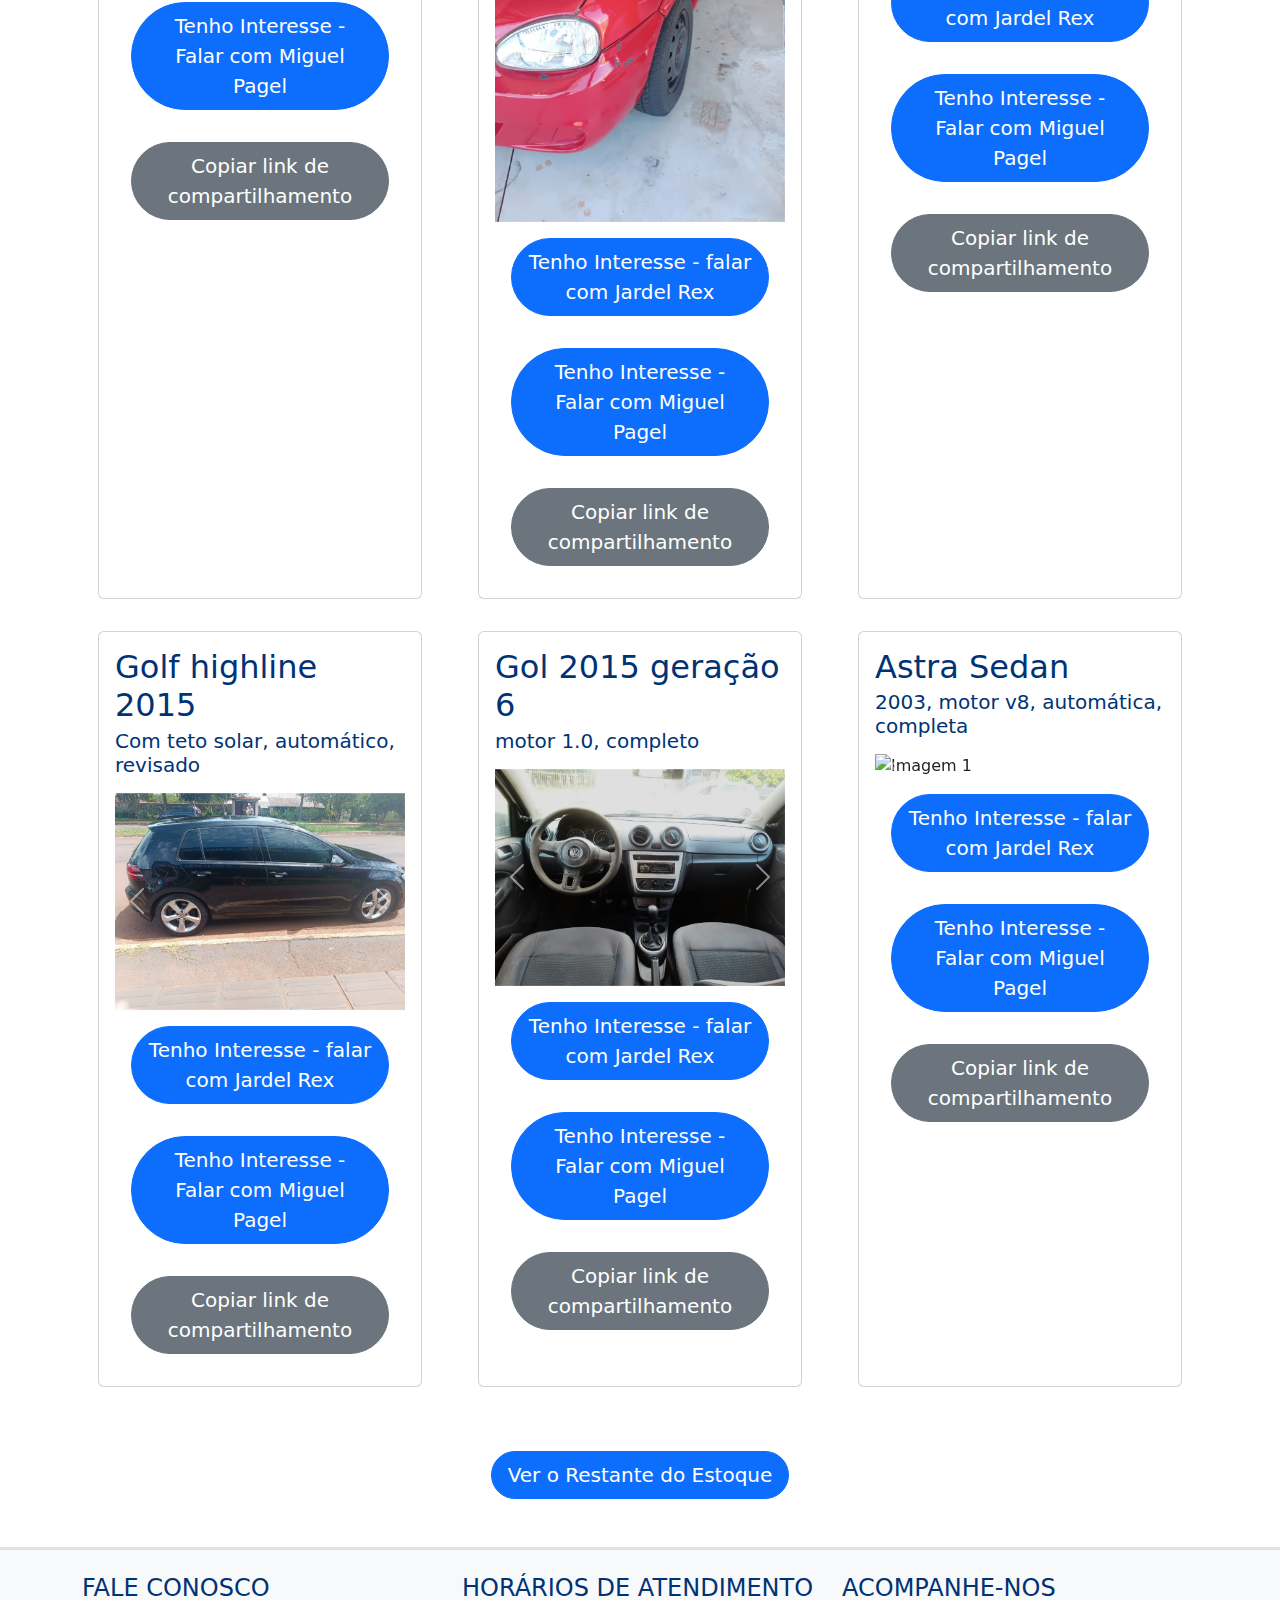
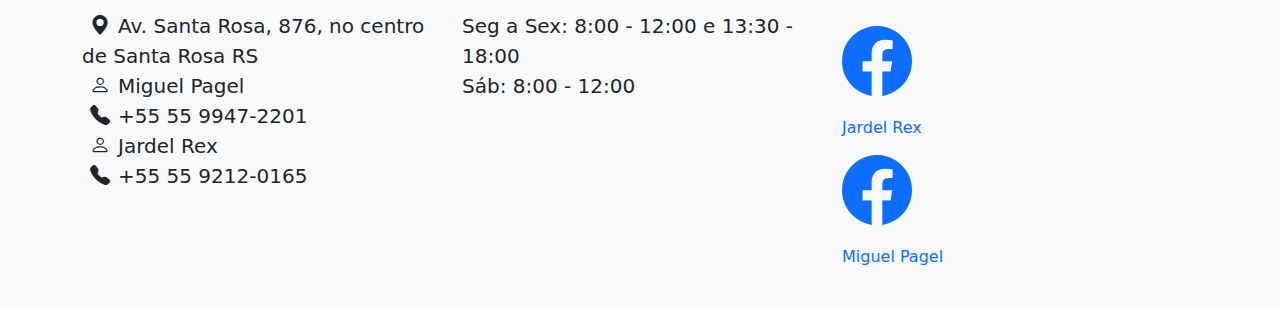
==== commit 46648f85: "Update index.html" ====
--- a/index.html
+++ b/index.html
@@ -111,10 +111,15 @@
                                     <span class="visually-hidden">Próximo</span>
                                 </button>
                             </div>
-                            <div class="d-flex justify-content-center">
+                            <div class="d-flex justify-content-center flex-column">
+                                <a href="https://wa.me/+555592120165" target="_blank">
+                                    <button type="button" class="btn btn-primary rounded-pill m-3 btn-lg">Tenho
+                                        Interesse - falar com Jardel Rex</button>
+                                </a>
+
                                 <a href="https://wa.me/+555599472201" target="_blank">
                                     <button type="button" class="btn btn-primary rounded-pill m-3 btn-lg">Tenho
-                                        Interesse</button>
+                                        Interesse - Falar com Miguel Pagel</button>
                                 </a>
                             </div>
 
@@ -199,9 +204,16 @@
                                 </button>
                             </div>
 
-                            <div class="d-flex justify-content-center">
-                                <a href="https://wa.me/+555599472201" target="_blank"><button type="button"
-                                        class="btn btn-primary rounded-pill m-3 btn-lg">Tenho Interesse</button></a>
+                            <div class="d-flex justify-content-center flex-column">
+                                <a href="https://wa.me/+555592120165" target="_blank">
+                                    <button type="button" class="btn btn-primary rounded-pill m-3 btn-lg">Tenho
+                                        Interesse - falar com Jardel Rex</button>
+                                </a>
+
+                                <a href="https://wa.me/+555599472201" target="_blank">
+                                    <button type="button" class="btn btn-primary rounded-pill m-3 btn-lg">Tenho
+                                        Interesse - Falar com Miguel Pagel</button>
+                                </a>
                             </div>
 
                             <div class="d-flex justify-content-center">
@@ -285,9 +297,16 @@
                                 </button>
                             </div>
 
-                            <div class="d-flex justify-content-center">
-                                <a href="https://wa.me/+555599472201" target="_blank"><button type="button"
-                                        class="btn btn-primary rounded-pill m-3 btn-lg">Tenho Interesse</button></a>
+                            <div class="d-flex justify-content-center flex-column">
+                                <a href="https://wa.me/+555592120165" target="_blank">
+                                    <button type="button" class="btn btn-primary rounded-pill m-3 btn-lg">Tenho
+                                        Interesse - falar com Jardel Rex</button>
+                                </a>
+
+                                <a href="https://wa.me/+555599472201" target="_blank">
+                                    <button type="button" class="btn btn-primary rounded-pill m-3 btn-lg">Tenho
+                                        Interesse - Falar com Miguel Pagel</button>
+                                </a>
                             </div>
 
                             <div class="d-flex justify-content-center">
@@ -368,9 +387,16 @@
                                 </button>
                             </div>
 
-                            <div class="d-flex justify-content-center">
-                                <a href="https://wa.me/+555599472201" target="_blank"><button type="button"
-                                        class="btn btn-primary rounded-pill m-3 btn-lg">Tenho Interesse</button></a>
+                            <div class="d-flex justify-content-center flex-column">
+                                <a href="https://wa.me/+555592120165" target="_blank">
+                                    <button type="button" class="btn btn-primary rounded-pill m-3 btn-lg">Tenho
+                                        Interesse - falar com Jardel Rex</button>
+                                </a>
+
+                                <a href="https://wa.me/+555599472201" target="_blank">
+                                    <button type="button" class="btn btn-primary rounded-pill m-3 btn-lg">Tenho
+                                        Interesse - Falar com Miguel Pagel</button>
+                                </a>
                             </div>
 
                             <div class="d-flex justify-content-center">
@@ -457,9 +483,16 @@
                                 </button>
                             </div>
 
-                            <div class="d-flex justify-content-center">
-                                <a href="https://wa.me/+555599472201" target="_blank"><button type="button"
-                                        class="btn btn-primary rounded-pill m-3 btn-lg">Tenho Interesse</button></a>
+                            <div class="d-flex justify-content-center flex-column">
+                                <a href="https://wa.me/+555592120165" target="_blank">
+                                    <button type="button" class="btn btn-primary rounded-pill m-3 btn-lg">Tenho
+                                        Interesse - falar com Jardel Rex</button>
+                                </a>
+
+                                <a href="https://wa.me/+555599472201" target="_blank">
+                                    <button type="button" class="btn btn-primary rounded-pill m-3 btn-lg">Tenho
+                                        Interesse - Falar com Miguel Pagel</button>
+                                </a>
                             </div>
 
                             <div class="d-flex justify-content-center">
@@ -545,9 +578,16 @@
                                 </button>
                             </div>
 
-                            <div class="d-flex justify-content-center">
-                                <a href="https://wa.me/+555599472201" target="_blank"><button type="button"
-                                        class="btn btn-primary rounded-pill m-3 btn-lg">Tenho Interesse</button></a>
+                            <div class="d-flex justify-content-center flex-column">
+                                <a href="https://wa.me/+555592120165" target="_blank">
+                                    <button type="button" class="btn btn-primary rounded-pill m-3 btn-lg">Tenho
+                                        Interesse - falar com Jardel Rex</button>
+                                </a>
+
+                                <a href="https://wa.me/+555599472201" target="_blank">
+                                    <button type="button" class="btn btn-primary rounded-pill m-3 btn-lg">Tenho
+                                        Interesse - Falar com Miguel Pagel</button>
+                                </a>
                             </div>
 
                             <div class="d-flex justify-content-center">
@@ -629,9 +669,16 @@
                                 </button>
                             </div>
 
-                            <div class="d-flex justify-content-center">
-                                <a href="https://wa.me/+555599472201" target="_blank"><button type="button"
-                                        class="btn btn-primary rounded-pill m-3 btn-lg">Tenho Interesse</button></a>
+                            <div class="d-flex justify-content-center flex-column">
+                                <a href="https://wa.me/+555592120165" target="_blank">
+                                    <button type="button" class="btn btn-primary rounded-pill m-3 btn-lg">Tenho
+                                        Interesse - falar com Jardel Rex</button>
+                                </a>
+
+                                <a href="https://wa.me/+555599472201" target="_blank">
+                                    <button type="button" class="btn btn-primary rounded-pill m-3 btn-lg">Tenho
+                                        Interesse - Falar com Miguel Pagel</button>
+                                </a>
                             </div>
 
                             <div class="d-flex justify-content-center">
@@ -711,9 +758,16 @@
                                 </button>
                             </div>
 
-                            <div class="d-flex justify-content-center">
-                                <a href="https://wa.me/+555599472201" target="_blank"><button type="button"
-                                        class="btn btn-primary rounded-pill m-3 btn-lg">Tenho Interesse</button></a>
+                            <div class="d-flex justify-content-center flex-column">
+                                <a href="https://wa.me/+555592120165" target="_blank">
+                                    <button type="button" class="btn btn-primary rounded-pill m-3 btn-lg">Tenho
+                                        Interesse - falar com Jardel Rex</button>
+                                </a>
+
+                                <a href="https://wa.me/+555599472201" target="_blank">
+                                    <button type="button" class="btn btn-primary rounded-pill m-3 btn-lg">Tenho
+                                        Interesse - Falar com Miguel Pagel</button>
+                                </a>
                             </div>
 
                             <div class="d-flex justify-content-center">
@@ -748,34 +802,34 @@
 
 
 
-                <div id="vectra-2003" class="col-md-4 d-flex justify-content-center">
+                <div id="astra-2003" class="col-md-4 d-flex justify-content-center">
                     <div class="card m-3" style="width: 22rem; transition: background-color 0.3s ease;"
                         onmouseover="this.style.backgroundColor='#a9b9da'" onmouseout="this.style.backgroundColor='#f0f0f0'">
                         <div class="card-body">
-                            <h3 class="card-title fs-2" style="color: #003375;">Vectra 2003</h3>
-
-                            <h6 class="card-subtitle fs-5" style="color: #003375;">Sedan, motor v8, automática, completa</h6>
+                            <h3 class="card-title fs-2" style="color: #003375;">Astra Sedan</h3>
+
+                            <h6 class="card-subtitle fs-5" style="color: #003375;">2003, motor v8, automática, completa</h6>
 
                             <div id="carouselFocus9" class="carousel slide mt-3">
                                 <div class="carousel-inner">
                                     <div class="carousel-item active">
-                                        <img src="./vectra 2003 sedan/vectra 2003 sedan 1.jpeg" class="d-block w-100 carousel-image" alt="Imagem 1">
-                                    </div>
-
-                                    <div class="carousel-item">
-                                        <img src="./vectra 2003 sedan/vectra 2003 sedan 2.jpeg" class="d-block w-100 carousel-image" alt="Imagem 2">
-                                    </div>
-
-                                    <div class="carousel-item">
-                                        <img src="./vectra 2003 sedan/vectra 2003 sedan 3.jpeg" class="d-block w-100 carousel-image" alt="Imagem 3">
-                                    </div>
-
-                                    <div class="carousel-item">
-                                        <img src="./vectra 2003 sedan/vectra 2003 sedan 4.jpeg" class="d-block w-100 carousel-image" alt="Imagem 4">
-                                    </div>
-
-                                    <div class="carousel-item">
-                                        <img src="./vectra 2003 sedan/vectra 2003 sedan 5.jpeg" class="d-block w-100 carousel-image" alt="Imagem 5">
+                                        <img src="./astra 2003 sedan/astra 2003 sedan 1.jpeg" class="d-block w-100 carousel-image" alt="Imagem 1">
+                                    </div>
+
+                                    <div class="carousel-item">
+                                        <img src="./astra 2003 sedan/astra 2003 sedan 2.jpeg" class="d-block w-100 carousel-image" alt="Imagem 2">
+                                    </div>
+
+                                    <div class="carousel-item">
+                                        <img src="./astra 2003 sedan/astra 2003 sedan 3.jpeg" class="d-block w-100 carousel-image" alt="Imagem 3">
+                                    </div>
+
+                                    <div class="carousel-item">
+                                        <img src="./astra 2003 sedan/astra 2003 sedan 4.jpeg" class="d-block w-100 carousel-image" alt="Imagem 4">
+                                    </div>
+
+                                    <div class="carousel-item">
+                                        <img src="./astra 2003 sedan/astra 2003 sedan 5.jpeg" class="d-block w-100 carousel-image" alt="Imagem 5">
                                     </div>
 
                                 </div>
@@ -793,9 +847,16 @@
                                 </button>
                             </div>
 
-                            <div class="d-flex justify-content-center">
-                                <a href="https://wa.me/+555599472201" target="_blank"><button type="button"
-                                        class="btn btn-primary rounded-pill m-3 btn-lg">Tenho Interesse</button></a>
+                            <div class="d-flex justify-content-center flex-column">
+                                <a href="https://wa.me/+555592120165" target="_blank">
+                                    <button type="button" class="btn btn-primary rounded-pill m-3 btn-lg">Tenho
+                                        Interesse - falar com Jardel Rex</button>
+                                </a>
+
+                                <a href="https://wa.me/+555599472201" target="_blank">
+                                    <button type="button" class="btn btn-primary rounded-pill m-3 btn-lg">Tenho
+                                        Interesse - Falar com Miguel Pagel</button>
+                                </a>
                             </div>
 
                             <div class="d-flex justify-content-center">
@@ -809,7 +870,7 @@
 
                 <script>
                     function compartilharLink9() {
-                        const url = window.location.origin + window.location.pathname + '#vectra-2003';
+                        const url = window.location.origin + window.location.pathname + '#astra-2003';
                         if (navigator.share) {
                             navigator.share({
                                 url: url
@@ -884,6 +945,8 @@
                         <li><a href="https://www.facebook.com/profile.php?id=100069347302375&mibextid=ZbWKwL"
                                 target="_blank" class="text-decoration-none"><i class="bi bi-facebook"></i><br>Jardel
                                 Rex</a></li>
+                                <li><a href="https://www.facebook.com/anamiguel.pagel"
+                                    target="_blank" class="text-decoration-none"><i class="bi bi-facebook"></i><br>Miguel Pagel</a></li>
                     </ul>
                 </div>
             </div>
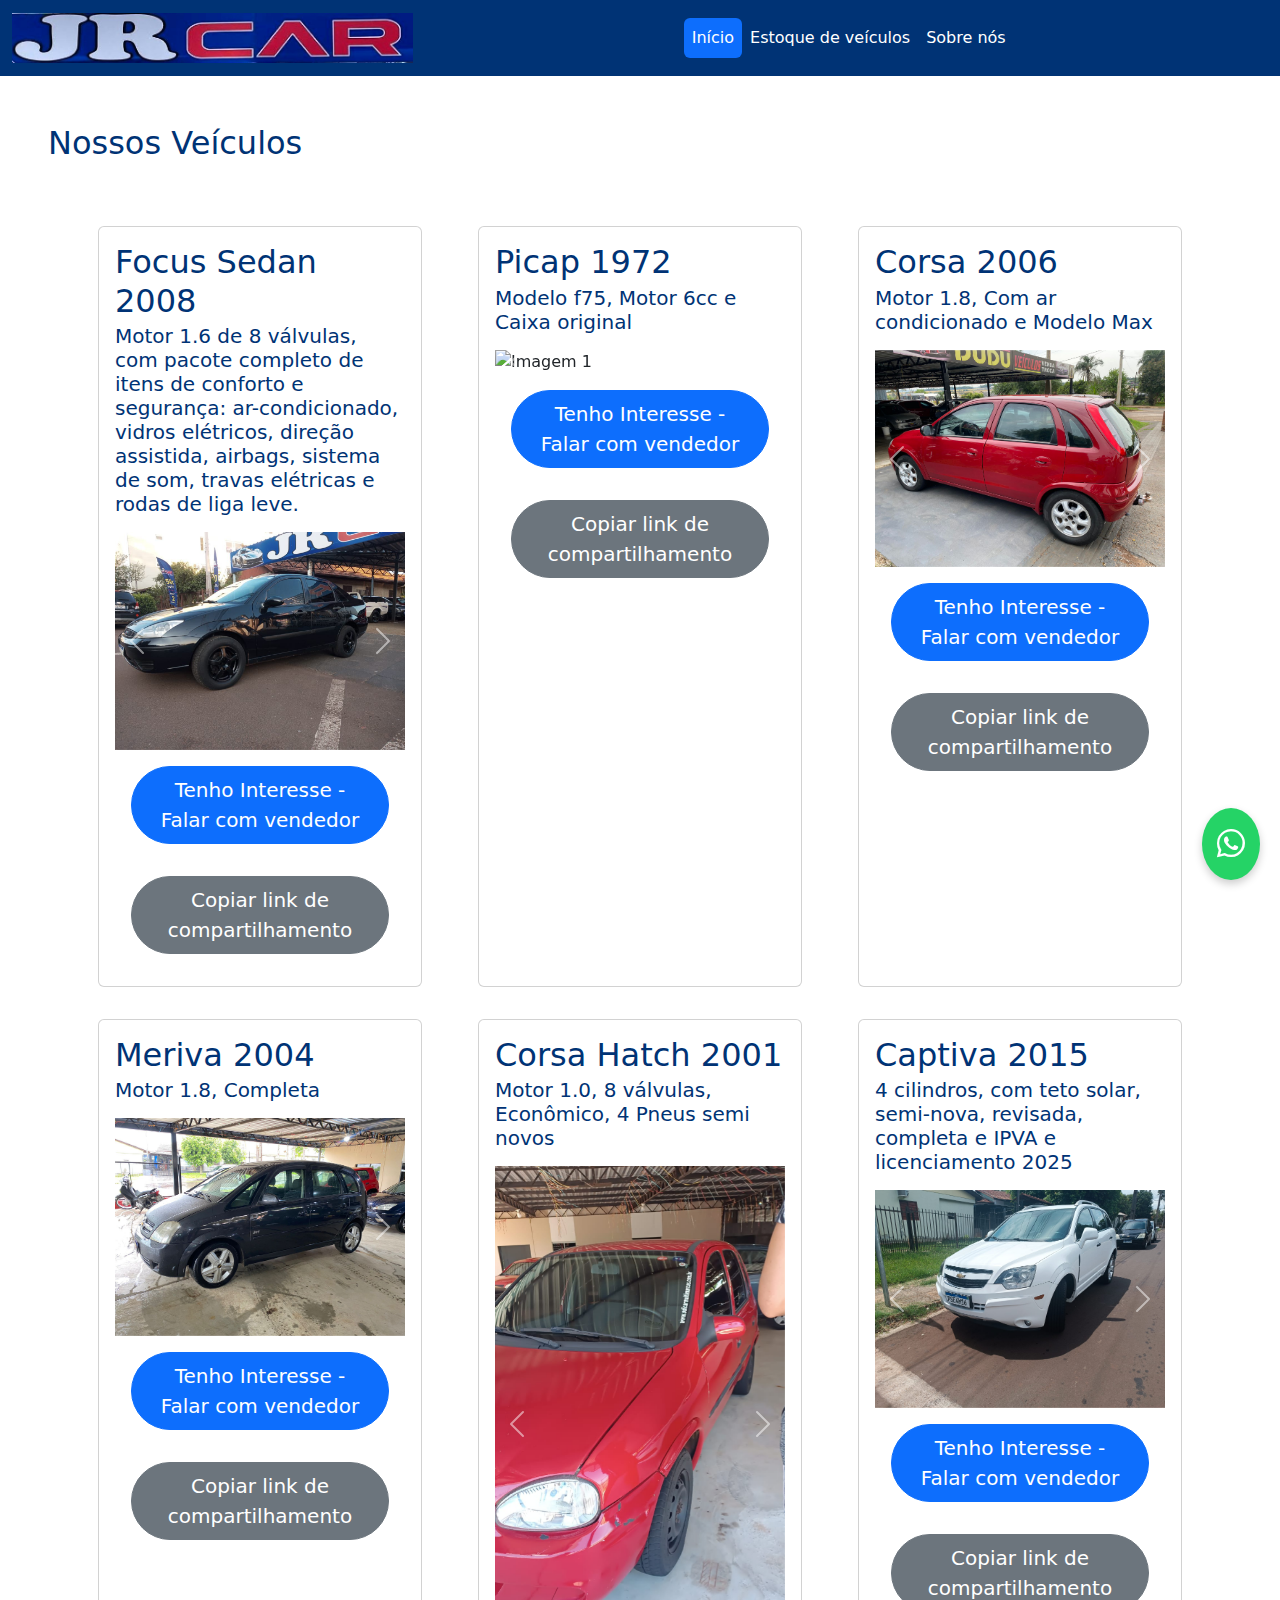
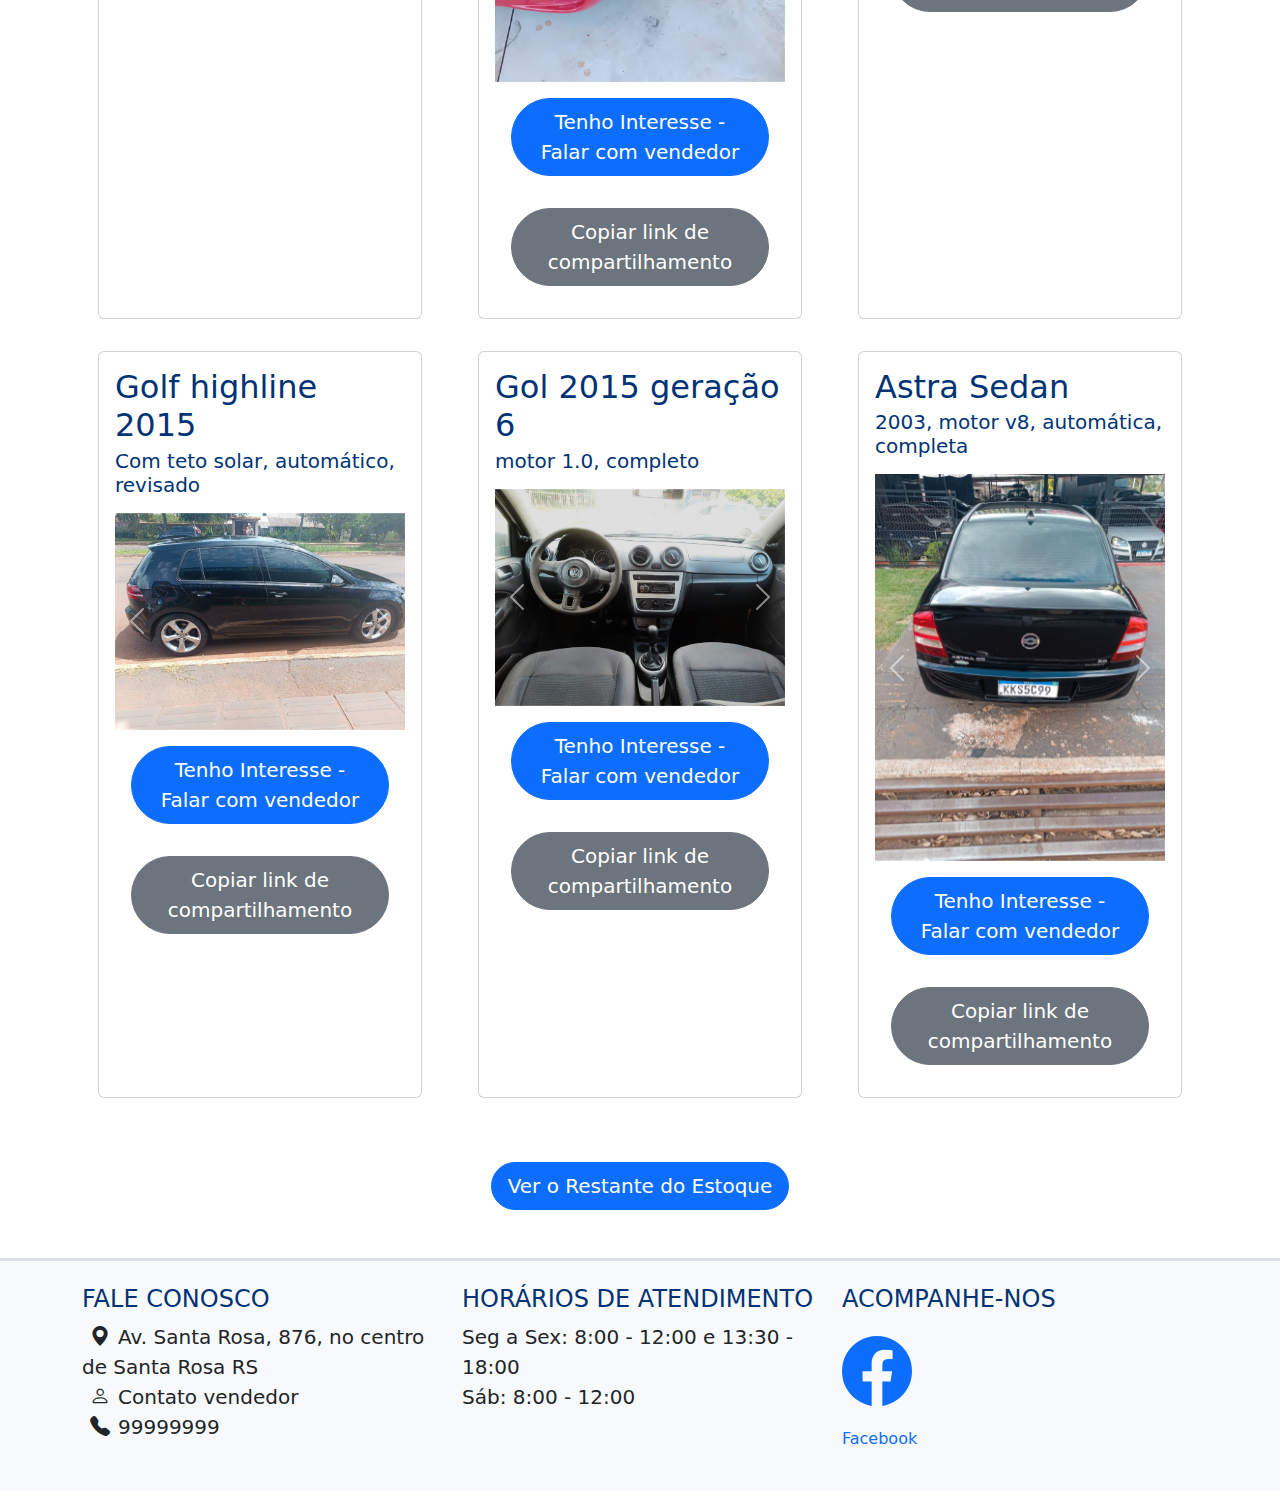
==== commit 0f829f96: "Update index.html" ====
--- a/index.html
+++ b/index.html
@@ -3,7 +3,7 @@
 <head>
     <meta charset="UTF-8">
     <meta name="viewport" content="width=device-width, initial-scale=1.0">
-    <title>Jr Car</title>
+    <title>Jr car</title>
     <link href="https://cdn.jsdelivr.net/npm/bootstrap@5.3.3/dist/css/bootstrap.min.css" rel="stylesheet"
         integrity="sha384-QWTKZyjpPEjISv5WaRU9OFeRpok6YctnYmDr5pNlyT2bRjXh0JMhjY6hW+ALEwIH" crossorigin="anonymous">
     <link rel="stylesheet" href="https://cdn.jsdelivr.net/npm/bootstrap-icons@1.11.3/font/bootstrap-icons.min.css">
@@ -112,14 +112,9 @@
                                 </button>
                             </div>
                             <div class="d-flex justify-content-center flex-column">
-                                <a href="https://wa.me/+555592120165" target="_blank">
+                                <a href="https://whatsapp.com" target="_blank">
                                     <button type="button" class="btn btn-primary rounded-pill m-3 btn-lg">Tenho
-                                        Interesse - falar com Jardel Rex</button>
-                                </a>
-
-                                <a href="https://wa.me/+555599472201" target="_blank">
-                                    <button type="button" class="btn btn-primary rounded-pill m-3 btn-lg">Tenho
-                                        Interesse - Falar com Miguel Pagel</button>
+                                        Interesse - Falar com vendedor</button>
                                 </a>
                             </div>
 
@@ -205,14 +200,9 @@
                             </div>
 
                             <div class="d-flex justify-content-center flex-column">
-                                <a href="https://wa.me/+555592120165" target="_blank">
+                                <a href="https://whatsapp.com" target="_blank">
                                     <button type="button" class="btn btn-primary rounded-pill m-3 btn-lg">Tenho
-                                        Interesse - falar com Jardel Rex</button>
-                                </a>
-
-                                <a href="https://wa.me/+555599472201" target="_blank">
-                                    <button type="button" class="btn btn-primary rounded-pill m-3 btn-lg">Tenho
-                                        Interesse - Falar com Miguel Pagel</button>
+                                        Interesse - Falar com vendedor</button>
                                 </a>
                             </div>
 
@@ -298,14 +288,9 @@
                             </div>
 
                             <div class="d-flex justify-content-center flex-column">
-                                <a href="https://wa.me/+555592120165" target="_blank">
+                                <a href="https://whatsapp.com" target="_blank">
                                     <button type="button" class="btn btn-primary rounded-pill m-3 btn-lg">Tenho
-                                        Interesse - falar com Jardel Rex</button>
-                                </a>
-
-                                <a href="https://wa.me/+555599472201" target="_blank">
-                                    <button type="button" class="btn btn-primary rounded-pill m-3 btn-lg">Tenho
-                                        Interesse - Falar com Miguel Pagel</button>
+                                        Interesse - Falar com vendedor</button>
                                 </a>
                             </div>
 
@@ -388,14 +373,9 @@
                             </div>
 
                             <div class="d-flex justify-content-center flex-column">
-                                <a href="https://wa.me/+555592120165" target="_blank">
+                                <a href="https://whatsapp.com" target="_blank">
                                     <button type="button" class="btn btn-primary rounded-pill m-3 btn-lg">Tenho
-                                        Interesse - falar com Jardel Rex</button>
-                                </a>
-
-                                <a href="https://wa.me/+555599472201" target="_blank">
-                                    <button type="button" class="btn btn-primary rounded-pill m-3 btn-lg">Tenho
-                                        Interesse - Falar com Miguel Pagel</button>
+                                        Interesse - Falar com vendedor</button>
                                 </a>
                             </div>
 
@@ -484,14 +464,9 @@
                             </div>
 
                             <div class="d-flex justify-content-center flex-column">
-                                <a href="https://wa.me/+555592120165" target="_blank">
+                                <a href="https://whatsapp.com" target="_blank">
                                     <button type="button" class="btn btn-primary rounded-pill m-3 btn-lg">Tenho
-                                        Interesse - falar com Jardel Rex</button>
-                                </a>
-
-                                <a href="https://wa.me/+555599472201" target="_blank">
-                                    <button type="button" class="btn btn-primary rounded-pill m-3 btn-lg">Tenho
-                                        Interesse - Falar com Miguel Pagel</button>
+                                        Interesse - Falar com vendedor</button>
                                 </a>
                             </div>
 
@@ -579,14 +554,9 @@
                             </div>
 
                             <div class="d-flex justify-content-center flex-column">
-                                <a href="https://wa.me/+555592120165" target="_blank">
+                                <a href="https://whatsapp.com" target="_blank">
                                     <button type="button" class="btn btn-primary rounded-pill m-3 btn-lg">Tenho
-                                        Interesse - falar com Jardel Rex</button>
-                                </a>
-
-                                <a href="https://wa.me/+555599472201" target="_blank">
-                                    <button type="button" class="btn btn-primary rounded-pill m-3 btn-lg">Tenho
-                                        Interesse - Falar com Miguel Pagel</button>
+                                        Interesse - Falar com vendedor</button>
                                 </a>
                             </div>
 
@@ -670,14 +640,9 @@
                             </div>
 
                             <div class="d-flex justify-content-center flex-column">
-                                <a href="https://wa.me/+555592120165" target="_blank">
+                                <a href="https://whatsapp.com" target="_blank">
                                     <button type="button" class="btn btn-primary rounded-pill m-3 btn-lg">Tenho
-                                        Interesse - falar com Jardel Rex</button>
-                                </a>
-
-                                <a href="https://wa.me/+555599472201" target="_blank">
-                                    <button type="button" class="btn btn-primary rounded-pill m-3 btn-lg">Tenho
-                                        Interesse - Falar com Miguel Pagel</button>
+                                        Interesse - Falar com vendedor</button>
                                 </a>
                             </div>
 
@@ -759,14 +724,9 @@
                             </div>
 
                             <div class="d-flex justify-content-center flex-column">
-                                <a href="https://wa.me/+555592120165" target="_blank">
+                                <a href="https://whatsapp.com" target="_blank">
                                     <button type="button" class="btn btn-primary rounded-pill m-3 btn-lg">Tenho
-                                        Interesse - falar com Jardel Rex</button>
-                                </a>
-
-                                <a href="https://wa.me/+555599472201" target="_blank">
-                                    <button type="button" class="btn btn-primary rounded-pill m-3 btn-lg">Tenho
-                                        Interesse - Falar com Miguel Pagel</button>
+                                        Interesse - Falar com vendedor</button>
                                 </a>
                             </div>
 
@@ -848,14 +808,9 @@
                             </div>
 
                             <div class="d-flex justify-content-center flex-column">
-                                <a href="https://wa.me/+555592120165" target="_blank">
+                                <a href="https://whatsapp.com" target="_blank">
                                     <button type="button" class="btn btn-primary rounded-pill m-3 btn-lg">Tenho
-                                        Interesse - falar com Jardel Rex</button>
-                                </a>
-
-                                <a href="https://wa.me/+555599472201" target="_blank">
-                                    <button type="button" class="btn btn-primary rounded-pill m-3 btn-lg">Tenho
-                                        Interesse - Falar com Miguel Pagel</button>
+                                        Interesse - Falar com vendedor</button>
                                 </a>
                             </div>
 
@@ -915,7 +870,7 @@
     </div>
 
 
-    <a href="https://wa.me/+555599472201" class="whatsapp-icon" target="_blank" title="Fale conosco no WhatsApp">
+    <a href="https://whatsapp.com" class="whatsapp-icon" target="_blank" title="Fale conosco no WhatsApp">
         <i class="bi bi-whatsapp fs-3"></i>
     </a>
 
@@ -927,10 +882,8 @@
                     <h4 class="text-uppercase" style="color: #003375">Fale Conosco</h4>
                     <ul class="list-unstyled">
                         <li class="text-dark fs-5"><i class="bi bi-geo-alt-fill p-2"></i>Av. Santa Rosa, 876, no centro de Santa Rosa RS</li>
-                        <li class="text-dark fs-5"><i class="bi bi-person p-2"></i>Miguel Pagel
-                        <li class="text-dark fs-5"><i class="bi bi-telephone-fill p-2"></i>+55 55 9947-2201</li>
-                        <li class="text-dark fs-5"><i class="bi bi-person p-2"></i>Jardel Rex</li>
-                        <li class="text-dark fs-5"><i class="bi bi-telephone-fill p-2"></i>+55 55 9212-0165</li>
+                        <li class="text-dark fs-5"><i class="bi bi-person p-2"></i>Contato vendedor
+                        <li class="text-dark fs-5"><i class="bi bi-telephone-fill p-2"></i>99999999</li>
                     </ul>
                 </div>
 
@@ -942,11 +895,10 @@
                 <div class="col-12 col-lg-4">
                     <h4 class="text-uppercase" style="color: #003375">Acompanhe-nos</h4>
                     <ul class="list-unstyled">
-                        <li><a href="https://www.facebook.com/profile.php?id=100069347302375&mibextid=ZbWKwL"
-                                target="_blank" class="text-decoration-none"><i class="bi bi-facebook"></i><br>Jardel
-                                Rex</a></li>
-                                <li><a href="https://www.facebook.com/anamiguel.pagel"
-                                    target="_blank" class="text-decoration-none"><i class="bi bi-facebook"></i><br>Miguel Pagel</a></li>
+                        <li><a href="https://www.facebook.com/"
+                                target="_blank" class="text-decoration-none"><i class="bi bi-facebook"></i><br>Facebook
+                            </a>
+                        </li>
                     </ul>
                 </div>
             </div>
